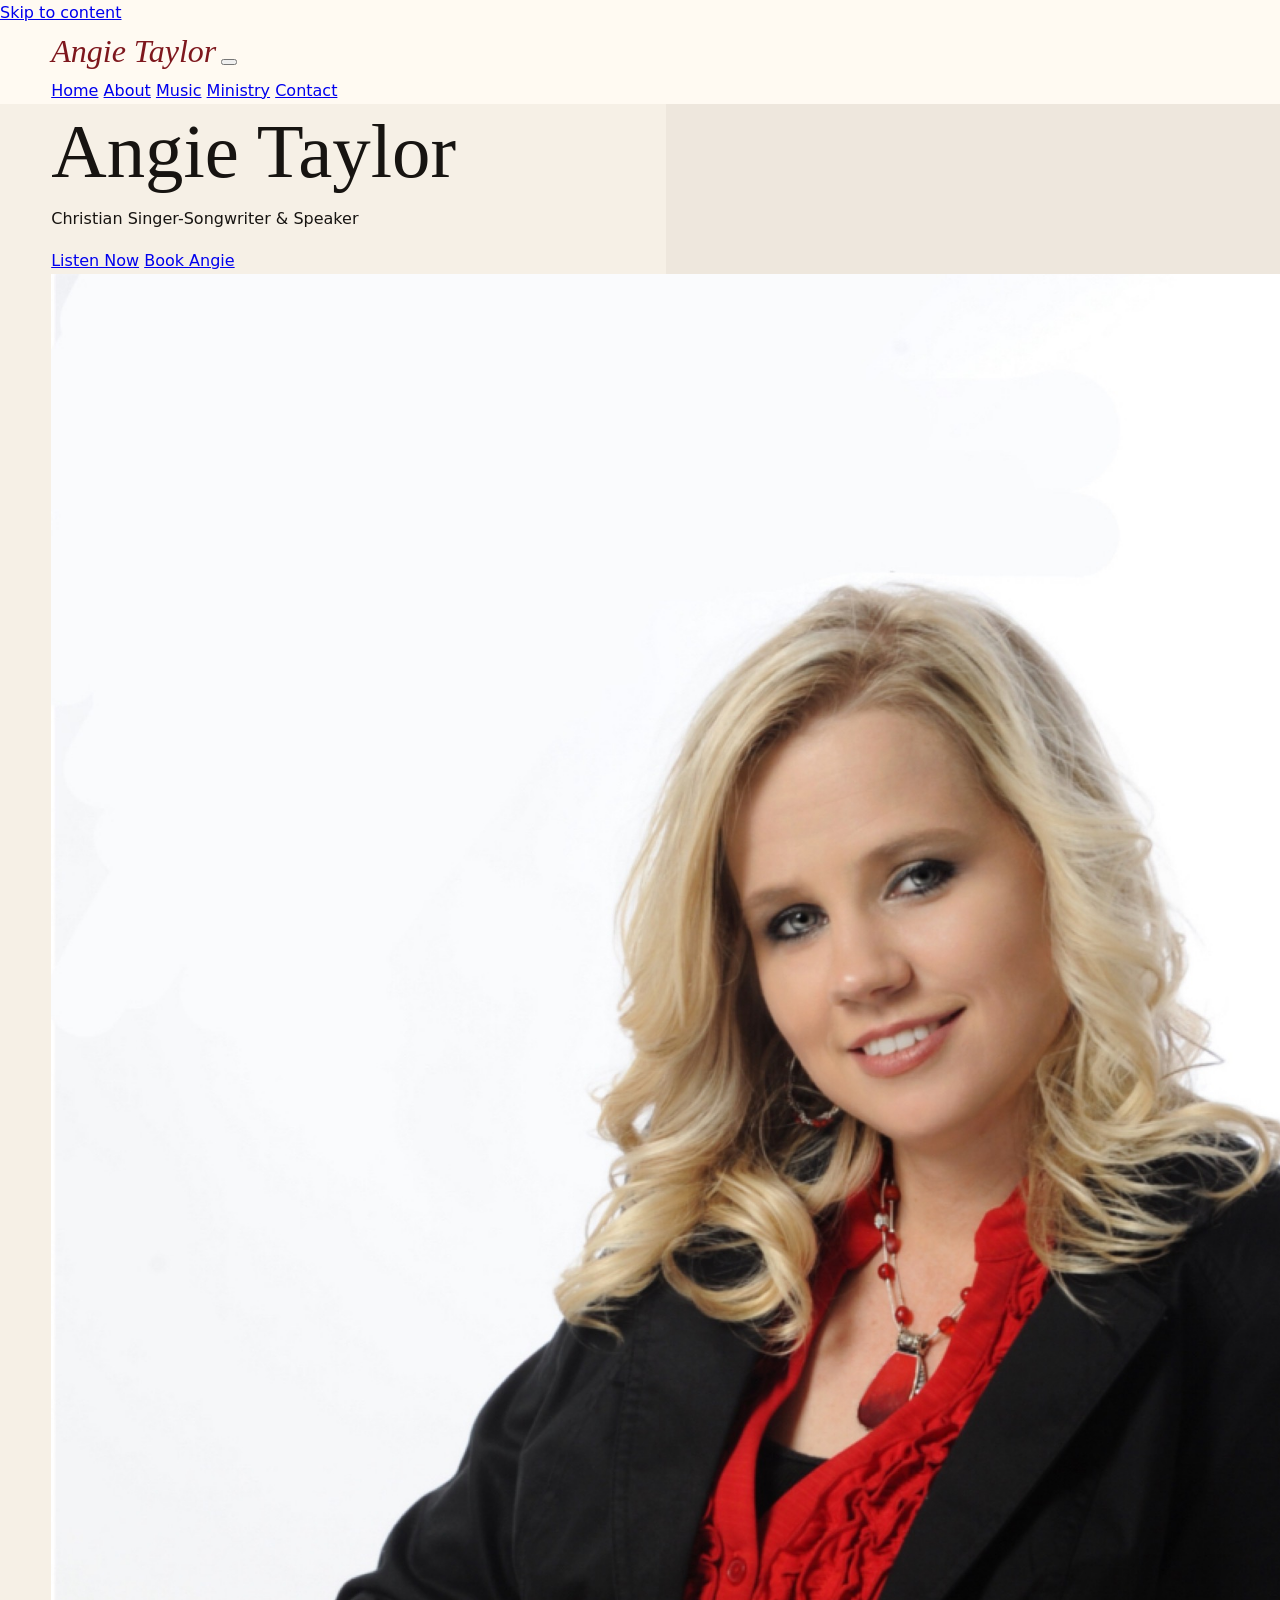
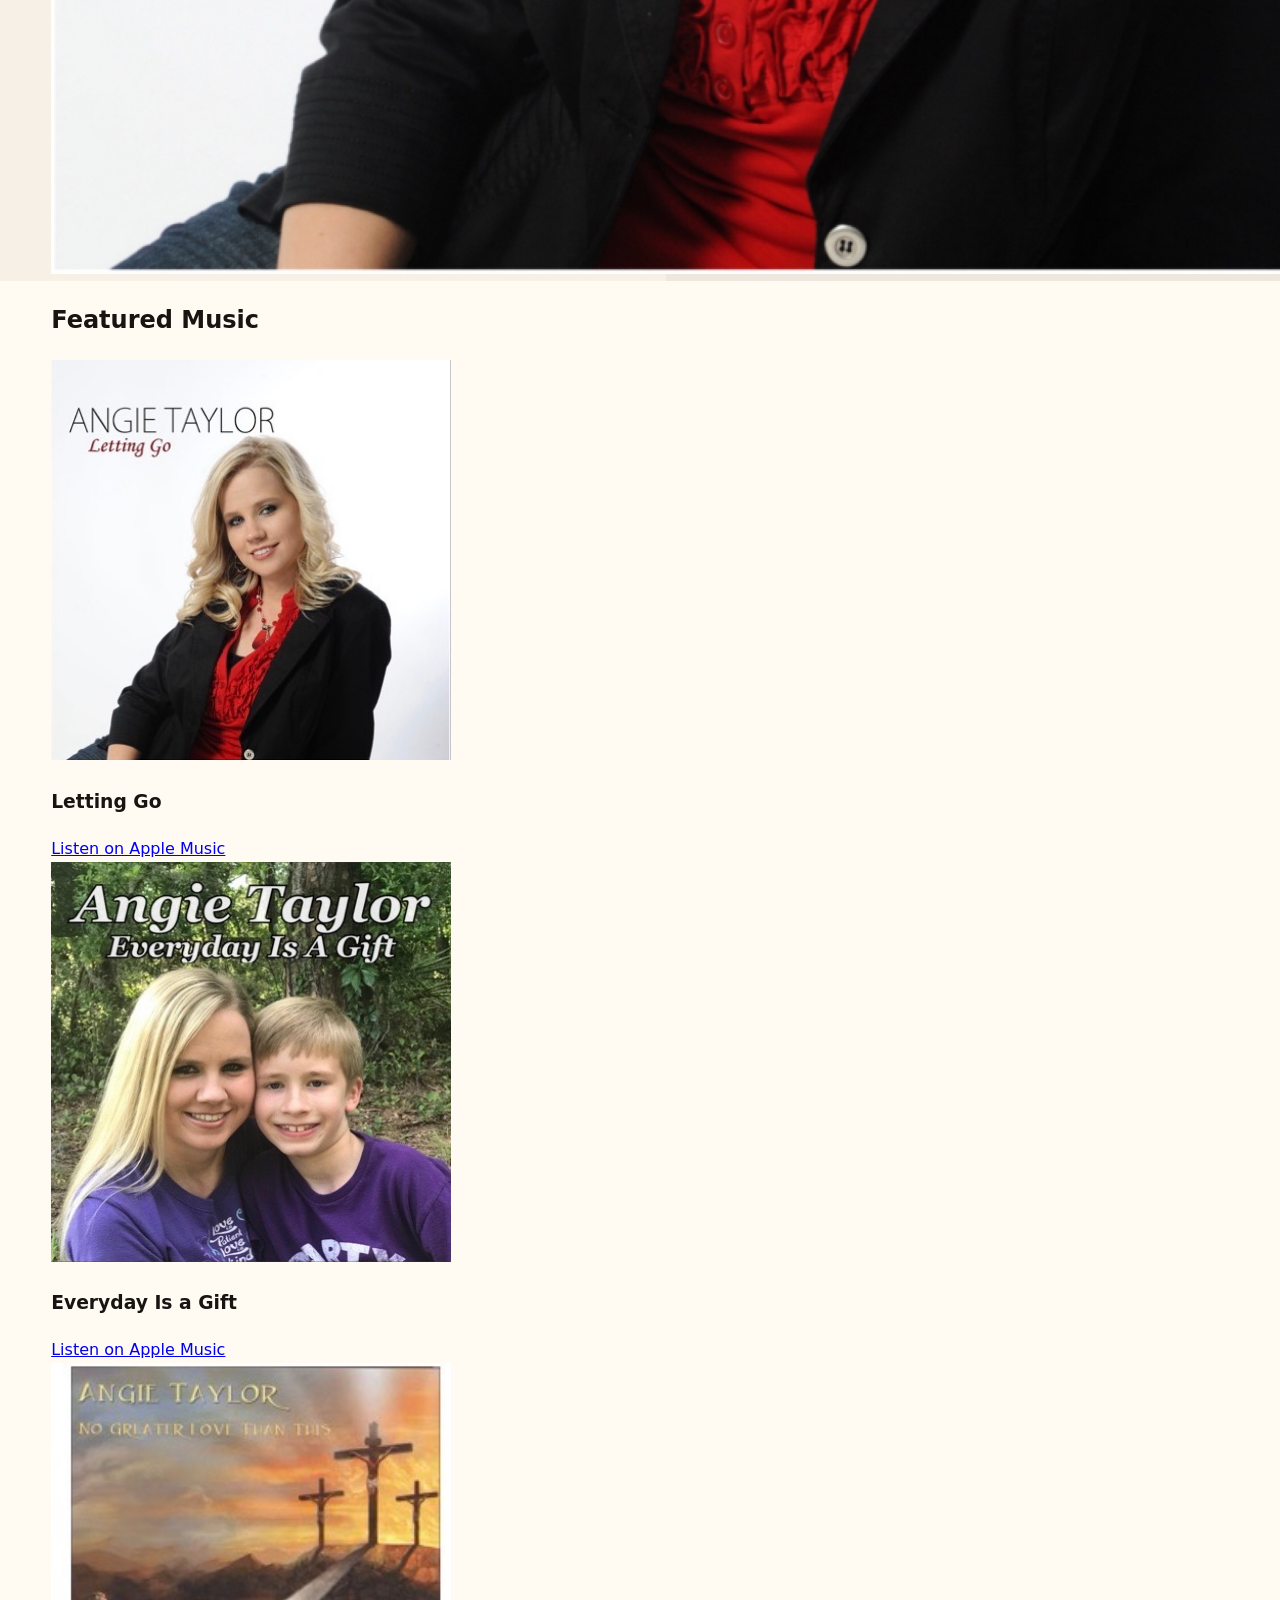
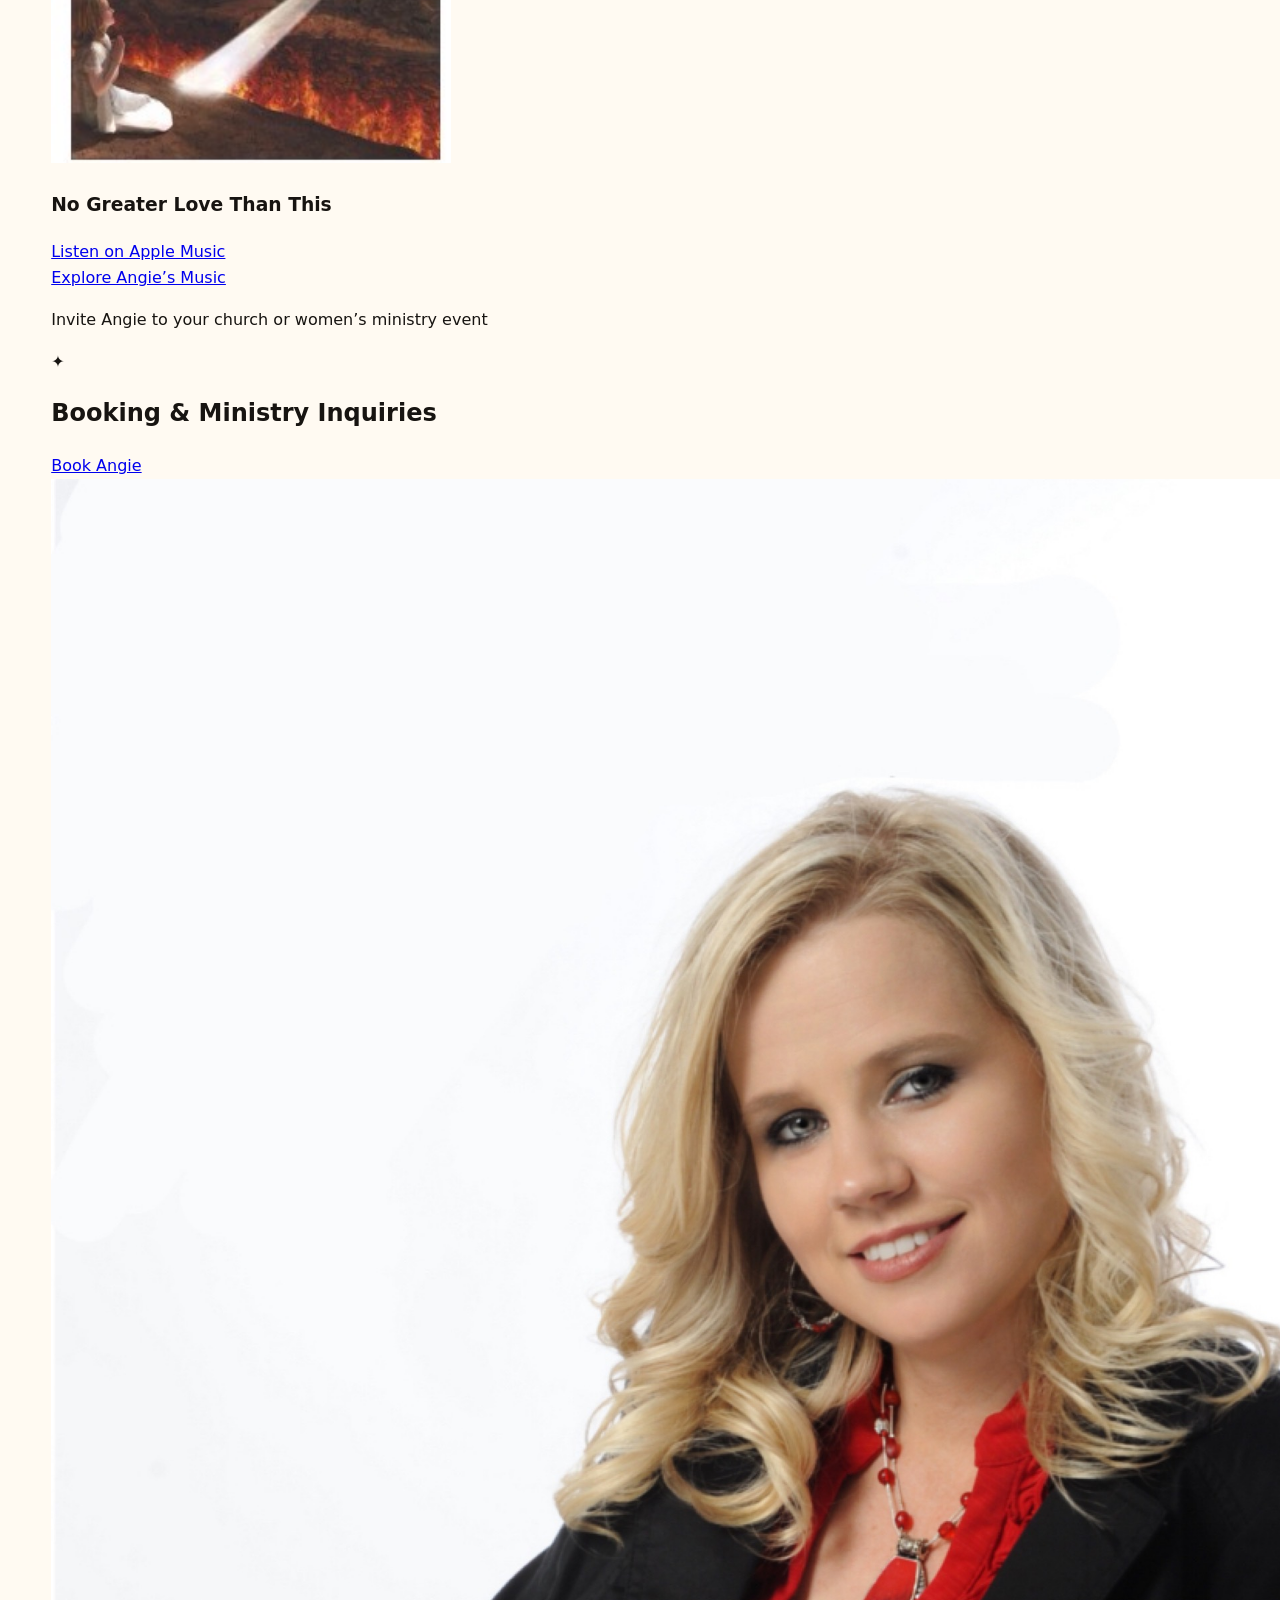
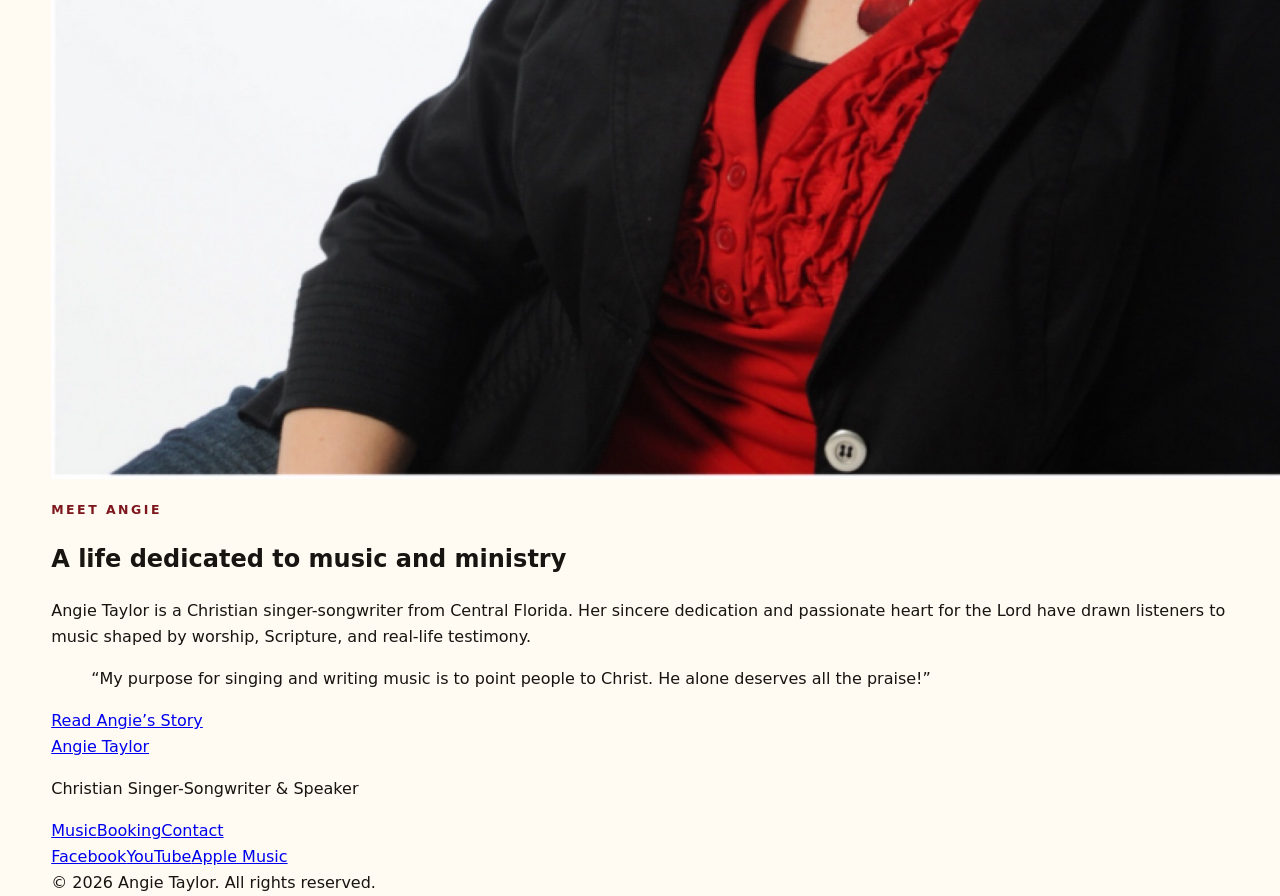
==== index.html @ 77828979 "Modernize Angie Taylor website: index.html" ====
<!doctype html>
<html lang="en">
<head>
  <meta charset="utf-8">
  <meta name="viewport" content="width=device-width,initial-scale=1">
  <meta name="description" content="Official website of Angie Taylor, a Christian singer-songwriter and women's ministry speaker from Central Florida. Listen to her music and learn her story.">
  <meta name="robots" content="index,follow,max-image-preview:large">
  <link rel="canonical" href="https://angietaylor.com/">
  <meta property="og:type" content="website">
  <meta property="og:site_name" content="Angie Taylor">
  <meta property="og:title" content="Angie Taylor | Christian Singer-Songwriter">
  <meta property="og:description" content="Christian music and ministry from singer-songwriter Angie Taylor.">
  <meta property="og:url" content="https://angietaylor.com/">
  <meta property="og:image" content="https://angietaylor.com/assets/angie-taylor.jpg">
  <meta name="twitter:card" content="summary_large_image">
  <title>Angie Taylor | Christian Singer-Songwriter &amp; Speaker</title>
  <script type="application/ld+json">{"@context":"https://schema.org","@type":"Person","name":"Angie Taylor","url":"https://angietaylor.com/","image":"https://angietaylor.com/assets/angie-taylor.jpg","description":"Christian singer-songwriter and women's ministry speaker from Central Florida.","jobTitle":"Christian Singer-Songwriter","homeLocation":{"@type":"Place","name":"Central Florida"},"sameAs":["https://www.facebook.com/angietaylormusic/","https://www.youtube.com/angietaylormusic","https://music.apple.com/us/artist/angie-taylor/1295796882"]}</script>
  <link rel="stylesheet" href="styles.css">
</head>
<body>
<a class="skip-link" href="#main">Skip to content</a>
<header class="site-header">
  <div class="wrap nav-inner">
    <a class="brand" href="index.html" aria-label="Angie Taylor home">Angie Taylor</a>
    <button class="menu-toggle" type="button" aria-label="Open navigation" aria-expanded="false" aria-controls="site-menu"><span></span><span></span><span></span></button>
    <nav class="site-menu" id="site-menu" aria-label="Primary navigation">
      <a class="active" href="index.html">Home</a>
      <a href="about.html">About</a>
      <a href="music.html">Music</a>
      <a href="contact.html#booking">Ministry</a>
      <a href="contact.html">Contact</a>
    </nav>
  </div>
</header>
<main id="main">
  <section class="hero">
    <div class="wrap hero-grid">
      <div class="hero-copy">
        <h1>Angie Taylor</h1>
        <p class="hero-kicker">Christian Singer-Songwriter &amp; Speaker</p>
        <div class="gold-divider" aria-hidden="true"><span></span></div>
        <div class="button-row">
          <a class="button button-primary" href="#featured-music">Listen Now</a>
          <a class="button button-outline" href="contact.html#booking">Book Angie</a>
        </div>
      </div>
      <div class="hero-image">
        <img src="assets/angie-taylor.jpg" alt="Christian singer-songwriter Angie Taylor" width="1600" height="1600" fetchpriority="high">
      </div>
    </div>
  </section>
  <section class="music-section" id="featured-music">
    <div class="wrap">
      <div class="section-heading"><span class="heading-line" aria-hidden="true"></span><h2>Featured Music</h2><span class="heading-line" aria-hidden="true"></span></div>
      <div class="album-grid">
        <article class="album-card">
          <a href="https://music.apple.com/us/album/letting-go-radio-version-single/1011581345" target="_blank" rel="noopener" aria-label="Listen to Letting Go on Apple Music"><img src="assets/letting-go.jpg" alt="Letting Go by Angie Taylor album cover" width="400" height="400" loading="lazy"></a>
          <h3>Letting Go</h3>
          <a class="text-link" href="https://music.apple.com/us/album/letting-go-radio-version-single/1011581345" target="_blank" rel="noopener">Listen on Apple Music</a>
        </article>
        <article class="album-card">
          <a href="https://music.apple.com/us/album/everyday-is-a-gift-single/1386475323" target="_blank" rel="noopener" aria-label="Listen to Everyday Is a Gift on Apple Music"><img src="assets/everyday-is-a-gift.jpg" alt="Everyday Is a Gift by Angie Taylor album cover" width="400" height="400" loading="lazy"></a>
          <h3>Everyday Is a Gift</h3>
          <a class="text-link" href="https://music.apple.com/us/album/everyday-is-a-gift-single/1386475323" target="_blank" rel="noopener">Listen on Apple Music</a>
        </article>
        <article class="album-card">
          <a href="https://music.apple.com/us/album/no-greater-love-than-this/64967089" target="_blank" rel="noopener" aria-label="Listen to No Greater Love Than This on Apple Music"><img src="assets/no-greater-love-than-this.jpg" alt="No Greater Love Than This by Angie Taylor album cover" width="400" height="400" loading="lazy"></a>
          <h3>No Greater Love Than This</h3>
          <a class="text-link" href="https://music.apple.com/us/album/no-greater-love-than-this/64967089" target="_blank" rel="noopener">Listen on Apple Music</a>
        </article>
      </div>
      <div class="centered-action"><a class="button button-outline" href="music.html">Explore Angie’s Music</a></div>
    </div>
  </section>
  <section class="booking-band" id="ministry">
    <div class="wrap booking-grid">
      <div class="booking-invite"><div class="gold-divider light" aria-hidden="true"><span></span></div><p>Invite Angie to your church or women’s ministry event</p></div>
      <div class="booking-action"><div class="ministry-icon" aria-hidden="true">✦</div><h2>Booking &amp; Ministry Inquiries</h2><a class="button button-gold" href="contact.html#booking">Book Angie</a></div>
    </div>
  </section>
  <section class="about-home">
    <div class="wrap about-home-grid">
      <img src="assets/angie-taylor.jpg" alt="Angie Taylor" width="1600" height="1600" loading="lazy">
      <div>
        <p class="eyebrow">Meet Angie</p>
        <h2>A life dedicated to music and ministry</h2>
        <p>Angie Taylor is a Christian singer-songwriter from Central Florida. Her sincere dedication and passionate heart for the Lord have drawn listeners to music shaped by worship, Scripture, and real-life testimony.</p>
        <blockquote>“My purpose for singing and writing music is to point people to Christ. He alone deserves all the praise!”</blockquote>
        <a class="button button-primary" href="about.html">Read Angie’s Story</a>
      </div>
    </div>
  </section>
</main>
<footer class="site-footer">
  <div class="wrap footer-grid">
    <div><a class="footer-brand" href="index.html">Angie Taylor</a><p>Christian Singer-Songwriter &amp; Speaker</p></div>
    <div class="footer-links"><a href="music.html">Music</a><a href="contact.html#booking">Booking</a><a href="contact.html">Contact</a></div>
    <div class="social-links"><a href="https://www.facebook.com/angietaylormusic/" target="_blank" rel="noopener">Facebook</a><a href="https://www.youtube.com/angietaylormusic" target="_blank" rel="noopener">YouTube</a><a href="https://music.apple.com/us/artist/angie-taylor/1295796882" target="_blank" rel="noopener">Apple Music</a></div>
  </div>
  <div class="wrap copyright">© 2026 Angie Taylor. All rights reserved.</div>
</footer>
<script src="script.js"></script>
</body>
</html>
---- styles.css ----
:root{
  --cream:#f6f0e6;
  --paper:#fffaf2;
  --ink:#171411;
  --wine:#7e171d;
  --wine2:#4f0f14;
  --gold:#b89462;
  --muted:#6b635a;
  --line:rgba(126,23,29,.18);
  --shadow:0 18px 60px rgba(22,14,10,.12);
}
*{box-sizing:border-box}html{scroll-behavior:smooth}body{margin:0;font-family:Inter,ui-sans-serif,system-ui,-apple-system,BlinkMacSystemFont,"Segoe UI",sans-serif;color:var(--ink);background:var(--paper);line-height:1.62}.wrap{width:min(1180px,92vw);margin:auto}.nav{position:sticky;top:0;z-index:50;background:rgba(255,250,242,.94);backdrop-filter:blur(16px);border-bottom:1px solid var(--line)}.navin{min-height:78px;display:flex;align-items:center;justify-content:space-between;gap:24px}.brand{font-family:Georgia,"Times New Roman",serif;font-style:italic;font-size:2rem;color:var(--wine);text-decoration:none;white-space:nowrap}.menu{display:flex;align-items:center;gap:28px}.menu a{color:var(--ink);text-decoration:none;font-weight:650;font-size:.94rem;letter-spacing:.03em}.menu a:hover,.menu a.active{color:var(--wine)}.hamb{display:none;background:none;border:0;font-size:1.8rem}.hero{background:linear-gradient(90deg,var(--cream) 0 52%,#eee7dd 52%);overflow:hidden}.heroGrid{display:grid;grid-template-columns:1.05fr .95fr;align-items:center;min-height:650px}.heroCopy{padding:74px 40px 74px 0}.eyebrow{color:var(--wine);font-size:.78rem;letter-spacing:.2em;text-transform:uppercase;font-weight:800}.hero h1,.pageHero h1{font-family:Georgia,"Times New Roman",serif;font-weight:400;font-size:clamp(3rem,6vw,5.8rem);line-height:.96;margin:.15em 0 .22em}.hero h1 em{font-style:italic;color:var(--wine)}.hero p.lead{font-family:Georgia,"Times New Roman",serif;font-size:1.28rem;max-width:610px;color:#39312b}.btns{display:flex;flex-wrap:wrap;gap:12px;margin-top:30px}.btn{display:inline-flex;align-items:center;justify-content:center;gap:8px;padding:13px 20px;border-radius:4px;text-decoration:none;font-weight:750;font-size:.92rem;border:1px solid var(--wine);transition:.2s}.btn.primary{background:var(--wine);color:white}.btn.secondary{color:var(--wine);background:transparent}.btn:hover{transform:translateY(-1px);box-shadow:0 8px 26px rgba(126,23,29,.15)}.heroPhoto{align-self:stretch;display:flex;align-items:flex-end;justify-content:center;padding-top:35px}.heroPhoto img{width:min(100%,620px);max-height:650px;object-fit:contain;object-position:bottom center}.section{padding:78px 0}.section.alt{background:#171310;color:#fff}.sectionTitle{text-align:center;margin-bottom:42px}.sectionTitle h2{font-family:Georgia,"Times New Roman",serif;font-size:clamp(2rem,4vw,3.2rem);font-weight:400;margin:.1em 0}.sectionTitle p{color:var(--muted);max-width:650px;margin:auto}.alt .sectionTitle p{color:#c8beb4}.releases{display:grid;grid-template-columns:repeat(3,1fr);gap:26px}.release{background:white;border:1px solid rgba(184,148,98,.25);box-shadow:var(--shadow);padding:18px;text-align:center}.alt .release{background:#221b17;border-color:#3b2c24;box-shadow:none}.cover{aspect-ratio:1/1;overflow:hidden;background:#eee}.cover img{width:100%;height:100%;object-fit:cover}.release h3{font-family:Georgia,"Times New Roman",serif;font-weight:400;font-size:1.45rem;margin:18px 0 3px}.release .meta{color:#9e9185;font-size:.9rem;margin-bottom:14px}.aboutPreview{display:grid;grid-template-columns:330px 1fr;gap:46px;align-items:center}.aboutPreview img{width:100%;border:10px solid #fff;box-shadow:var(--shadow)}.aboutPreview h2{font-family:Georgia,"Times New Roman",serif;font-weight:400;font-size:2.7rem;margin:0 0 12px}.quote{border-left:3px solid var(--wine);padding-left:22px;font-family:Georgia,"Times New Roman",serif;font-style:italic;color:#4f4137;font-size:1.15rem}.pageHero{padding:74px 0 52px;background:var(--cream);border-bottom:1px solid var(--line)}.pageHero h1{font-size:clamp(2.6rem,5vw,4.8rem)}.prose{width:min(840px,92vw);margin:auto;padding:70px 0}.prose p{font-family:Georgia,"Times New Roman",serif;font-size:1.1rem;line-height:1.9;margin:0 0 1.55em}.scripture{margin:50px 0 0;padding:28px 30px;background:var(--cream);border-left:4px solid var(--wine);font-family:Georgia,"Times New Roman",serif;font-style:italic}.musicList{display:grid;gap:24px}.musicRow{display:grid;grid-template-columns:210px 1fr;gap:32px;align-items:center;padding:22px;background:white;border:1px solid var(--line);box-shadow:var(--shadow)}.musicRow img{width:100%;aspect-ratio:1/1;object-fit:cover}.musicRow h2{font-family:Georgia,"Times New Roman",serif;font-weight:400;font-size:2rem;margin:0}.contactCard{width:min(760px,92vw);margin:70px auto;padding:44px;background:var(--cream);border:1px solid var(--line);text-align:center}.contactCard h2{font-family:Georgia,"Times New Roman",serif;font-size:2.5rem;font-weight:400;margin-top:0}.footer{background:#130f0d;color:#d8cec5;padding:42px 0}.footin{display:flex;justify-content:space-between;gap:30px;align-items:flex-end}.footer .brand{color:#e7d3bc}.footer a{color:#d8cec5;text-decoration:none}.small{font-size:.84rem;color:#a99c91}.appleBadge{display:inline-flex;align-items:center;gap:8px;background:#111;color:#fff;padding:11px 17px;border-radius:6px;text-decoration:none;font-weight:700}.appleBadge:before{content:'●';font-size:.85rem}.release .appleBadge{margin-top:6px}.note{font-size:.82rem;color:#8b8178;margin-top:12px}
@media(max-width:800px){.menu{display:none;position:absolute;left:0;right:0;top:78px;background:var(--paper);padding:22px 4vw;border-bottom:1px solid var(--line);flex-direction:column;align-items:flex-start}.menu.open{display:flex}.hamb{display:block}.hero{background:var(--cream)}.heroGrid{grid-template-columns:1fr;min-height:auto}.heroCopy{padding:56px 0 22px;text-align:center}.hero p.lead{margin-left:auto;margin-right:auto}.btns{justify-content:center}.heroPhoto{padding:0 12px}.heroPhoto img{max-height:520px}.releases{grid-template-columns:1fr;max-width:520px;margin:auto}.aboutPreview{grid-template-columns:1fr}.aboutPreview img{max-width:380px;margin:auto}.musicRow{grid-template-columns:130px 1fr}.footin{flex-direction:column;align-items:flex-start}.section{padding:58px 0}}
@media(max-width:520px){.brand{font-size:1.55rem}.navin{min-height:68px}.menu{top:68px}.hero h1{font-size:3.3rem}.musicRow{grid-template-columns:1fr;text-align:center}.musicRow img{max-width:250px;margin:auto}.musicRow .btns{justify-content:center}.prose p{font-size:1rem}.contactCard{padding:30px 22px}}
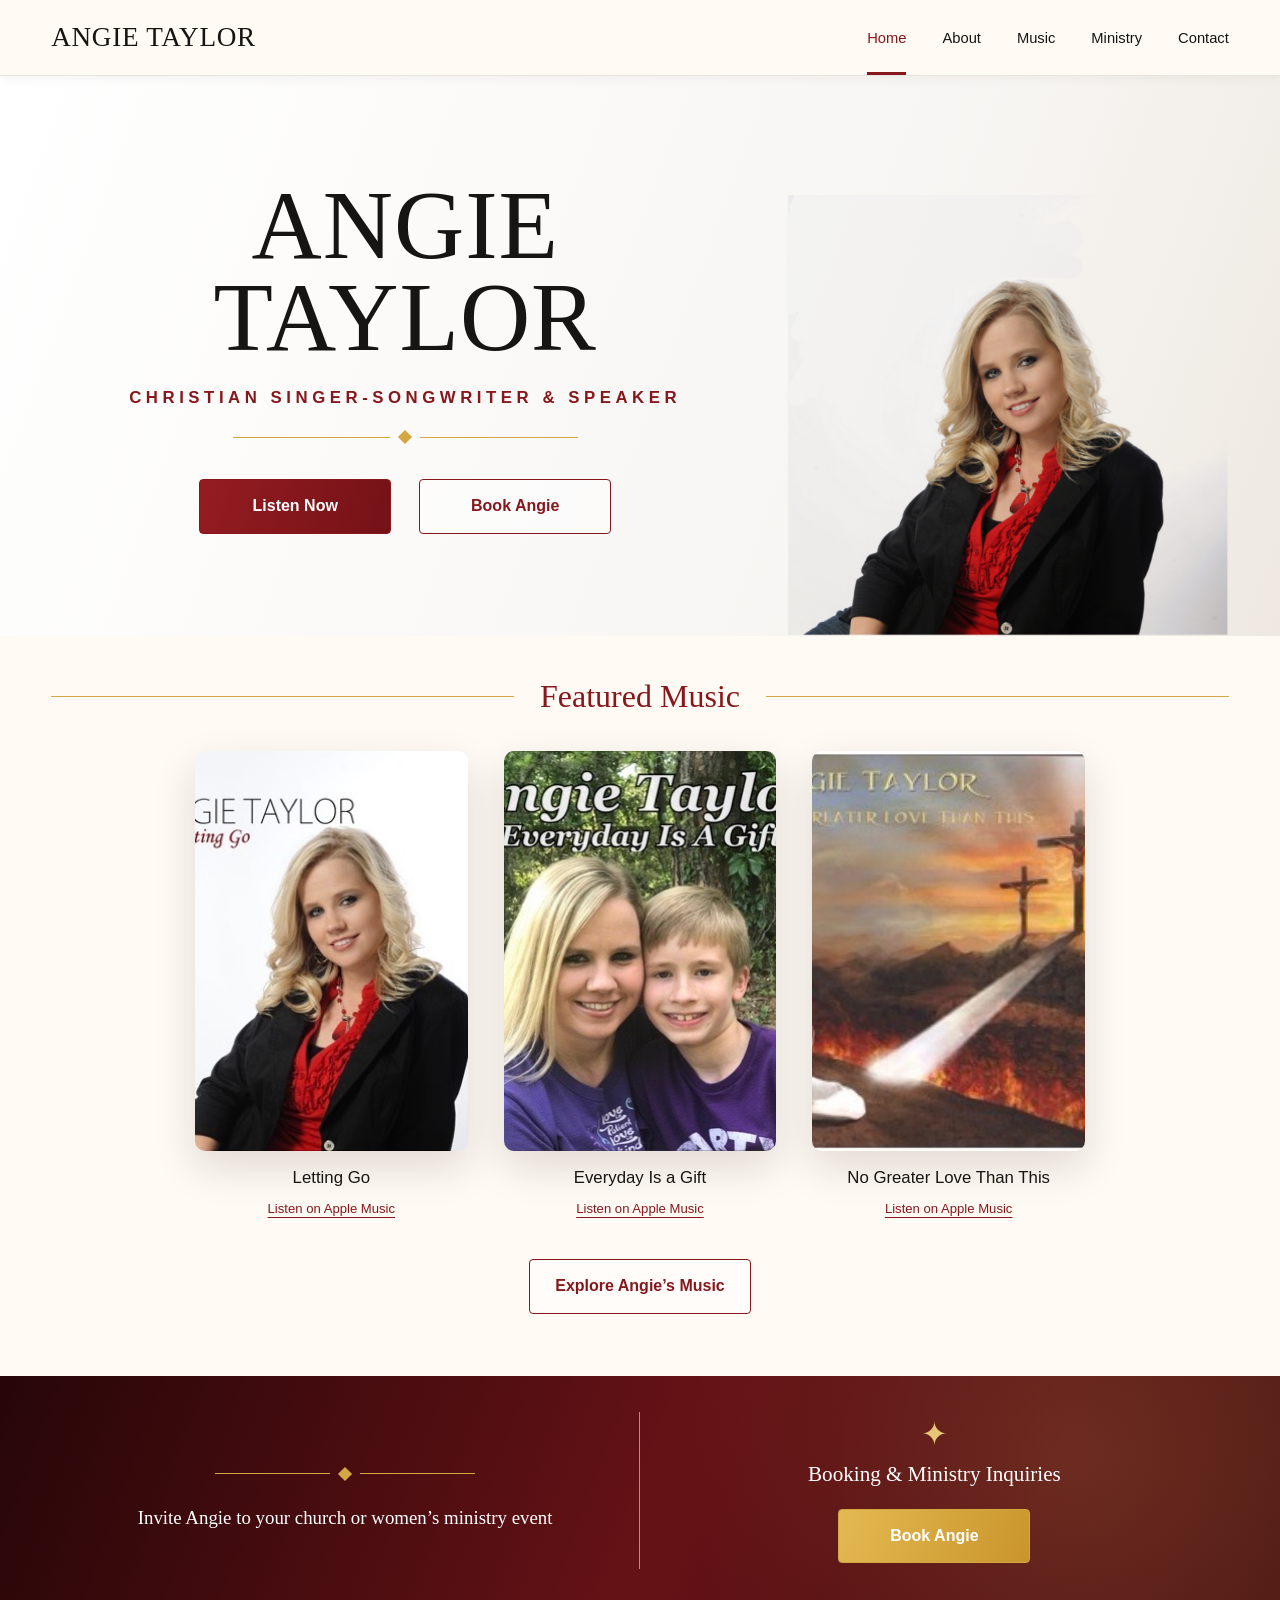
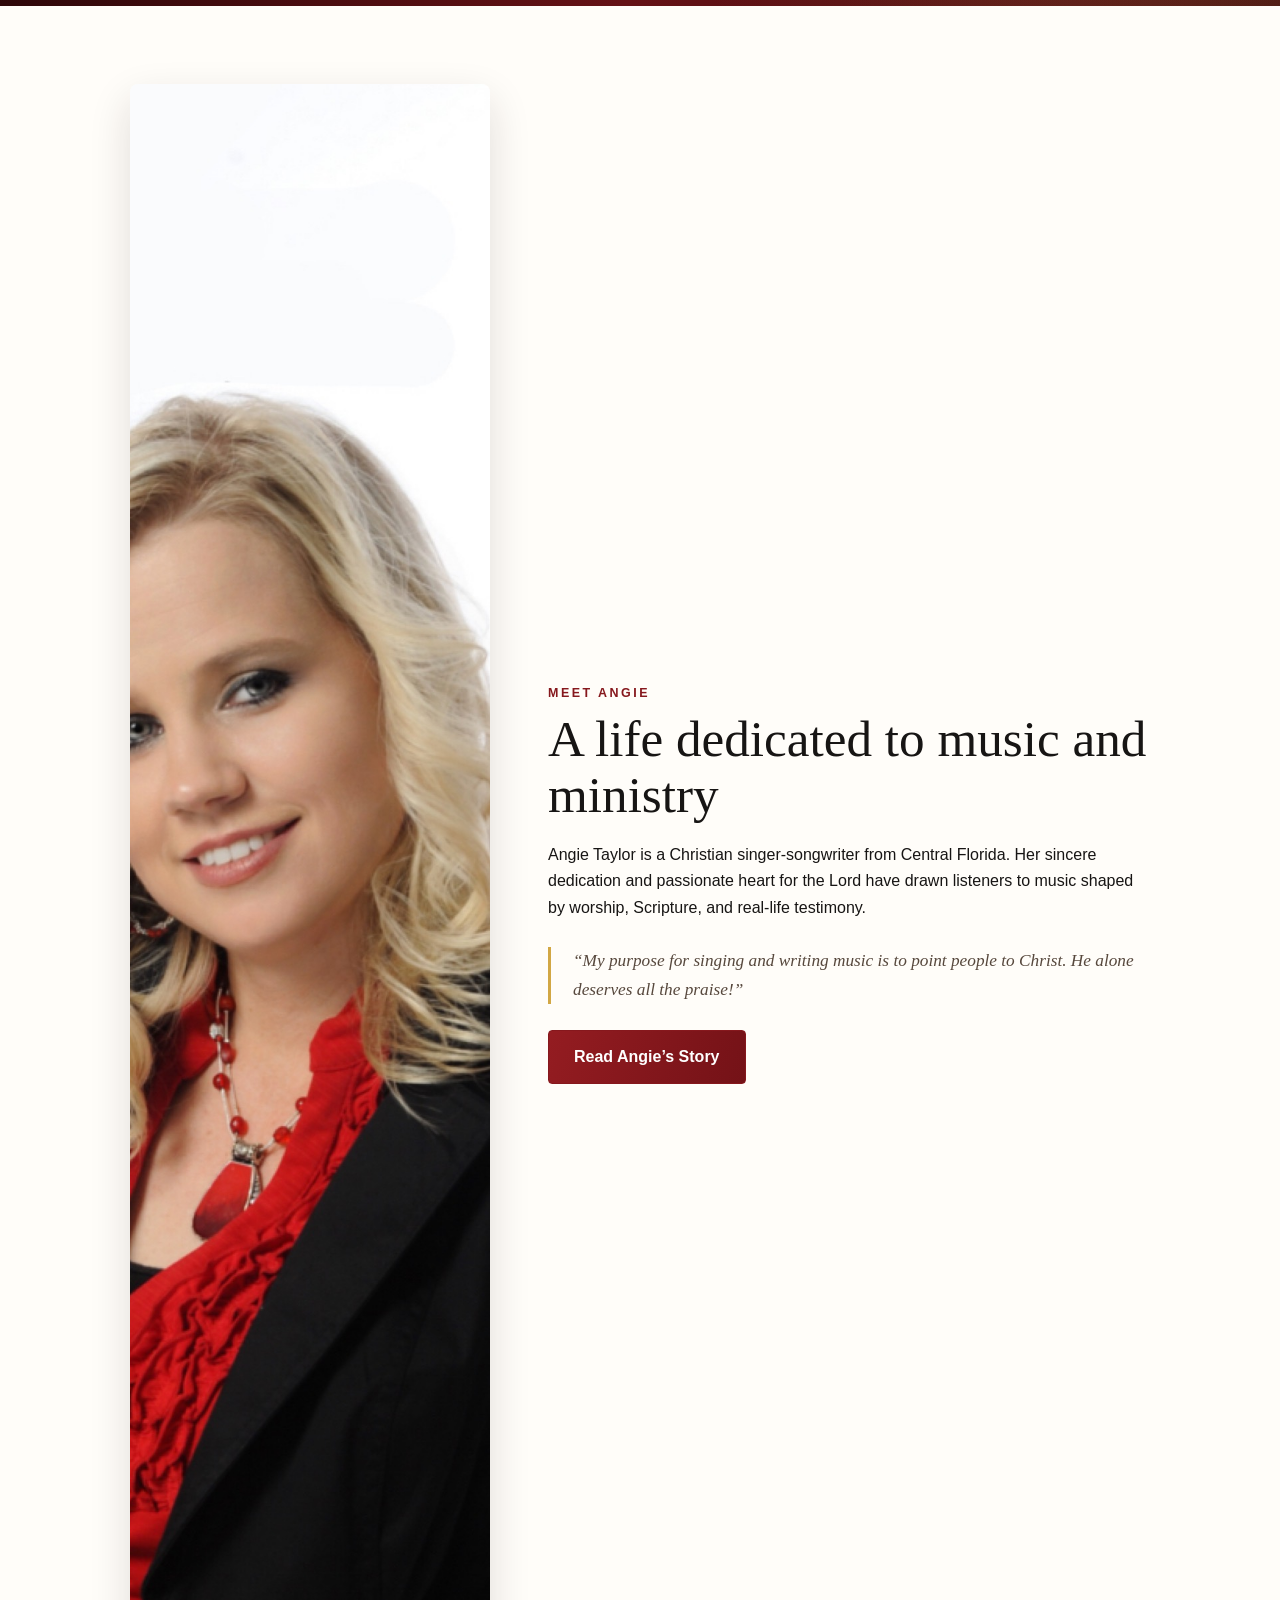
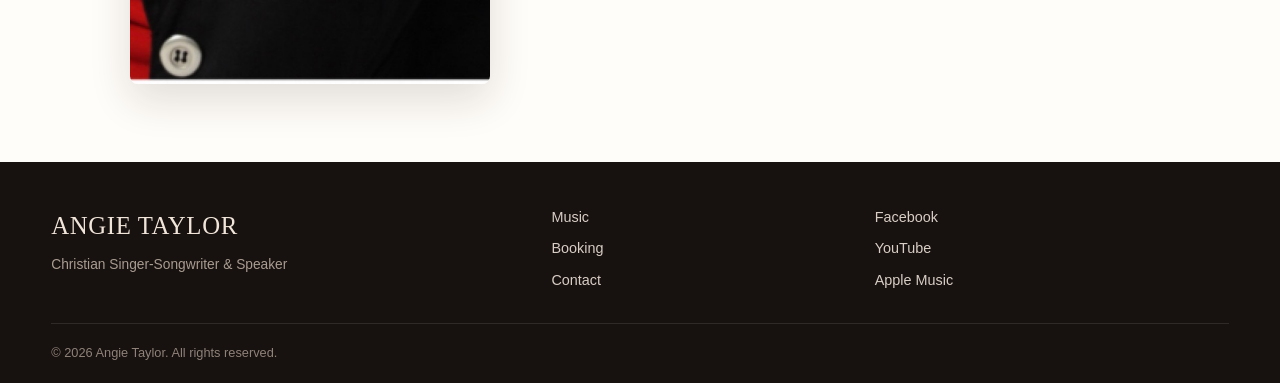
==== commit 88836409: "Force responsive assets to refresh on index.html" ====
--- a/index.html
+++ b/index.html
@@ -15,7 +15,7 @@
   <meta name="twitter:card" content="summary_large_image">
   <title>Angie Taylor | Christian Singer-Songwriter &amp; Speaker</title>
   <script type="application/ld+json">{"@context":"https://schema.org","@type":"Person","name":"Angie Taylor","url":"https://angietaylor.com/","image":"https://angietaylor.com/assets/angie-taylor.jpg","description":"Christian singer-songwriter and women's ministry speaker from Central Florida.","jobTitle":"Christian Singer-Songwriter","homeLocation":{"@type":"Place","name":"Central Florida"},"sameAs":["https://www.facebook.com/angietaylormusic/","https://www.youtube.com/angietaylormusic","https://music.apple.com/us/artist/angie-taylor/1295796882"]}</script>
-  <link rel="stylesheet" href="styles.css">
+  <link rel="stylesheet" href="styles.css?v=20260828">
 </head>
 <body>
 <a class="skip-link" href="#main">Skip to content</a>
@@ -99,6 +99,6 @@
   </div>
   <div class="wrap copyright">© 2026 Angie Taylor. All rights reserved.</div>
 </footer>
-<script src="script.js"></script>
+<script src="script.js?v=20260828"></script>
 </body>
 </html>
--- a/styles.css
+++ b/styles.css
@@ -1,14 +1,117 @@
-:root{
-  --cream:#f6f0e6;
-  --paper:#fffaf2;
-  --ink:#171411;
-  --wine:#7e171d;
-  --wine2:#4f0f14;
-  --gold:#b89462;
-  --muted:#6b635a;
-  --line:rgba(126,23,29,.18);
-  --shadow:0 18px 60px rgba(22,14,10,.12);
+:root{--ivory:#fffaf4;--cream:#f7efe5;--paper:#fffdf9;--ink:#171514;--wine:#86181d;--wine-dark:#3d090c;--wine-deep:#270608;--gold:#d2a744;--gold-soft:#e5c675;--muted:#6d6259;--line:rgba(134,24,29,.17);--shadow:0 16px 42px rgba(42,23,18,.14)}
+*{box-sizing:border-box}
+html{scroll-behavior:smooth}
+body{margin:0;background:var(--ivory);color:var(--ink);font-family:Arial,Helvetica,sans-serif;line-height:1.65;-webkit-font-smoothing:antialiased}
+img{display:block;max-width:100%}
+a{color:inherit}
+.wrap{width:min(1180px,92vw);margin-inline:auto}
+.skip-link{position:absolute;left:-9999px;top:0;background:var(--wine);color:#fff;padding:12px 18px;z-index:100}
+.skip-link:focus{left:12px;top:12px}
+.site-header{position:sticky;top:0;z-index:50;background:rgba(255,250,244,.96);border-bottom:1px solid rgba(0,0,0,.09);box-shadow:0 2px 12px rgba(0,0,0,.05);backdrop-filter:blur(12px)}
+.nav-inner{min-height:74px;display:flex;align-items:center;justify-content:space-between;gap:28px}
+.brand,.footer-brand{font-family:Georgia,"Times New Roman",serif;text-transform:uppercase;letter-spacing:.025em;text-decoration:none;color:var(--ink)}
+.brand{font-size:1.7rem}
+.site-menu{display:flex;align-items:center;gap:36px}
+.site-menu a{text-decoration:none;font-size:.92rem;padding:26px 0 22px;border-bottom:3px solid transparent;transition:color .2s,border-color .2s}
+.site-menu a:hover,.site-menu a.active{color:var(--wine);border-bottom-color:var(--wine)}
+.menu-toggle{display:none;width:44px;height:44px;padding:9px;border:0;background:transparent;cursor:pointer}
+.menu-toggle span{display:block;height:3px;background:var(--wine-dark);margin:6px 0;transition:.2s}
+.hero{background:linear-gradient(110deg,#fff 0%,#f7f5f2 70%,#eee8e1 100%);overflow:hidden}
+.hero-grid{min-height:560px;display:grid;grid-template-columns:1.25fr .75fr;align-items:stretch}
+.hero-copy{display:flex;flex-direction:column;align-items:center;justify-content:center;text-align:center;padding:70px 28px 70px 0;z-index:2}
+.hero h1{margin:0;font-family:Georgia,"Times New Roman",serif;font-size:clamp(4.2rem,7.6vw,7.5rem);font-weight:400;line-height:.95;text-transform:uppercase;letter-spacing:.01em}
+.hero-kicker{margin:20px 0 0;color:var(--wine);font-size:clamp(.82rem,1.4vw,1.05rem);font-weight:700;letter-spacing:.27em;text-transform:uppercase}
+.gold-divider{width:min(345px,70%);height:20px;display:flex;align-items:center;gap:10px;margin:16px auto 4px}
+.gold-divider::before,.gold-divider::after{content:"";height:1px;flex:1;background:var(--gold)}
+.gold-divider span{width:10px;height:10px;background:var(--gold);transform:rotate(45deg)}
+.button-row{display:flex;gap:28px;margin-top:28px}
+.button{display:inline-flex;align-items:center;justify-content:center;min-width:192px;min-height:52px;padding:13px 25px;border:1px solid var(--wine);border-radius:4px;text-decoration:none;font-size:1rem;font-weight:600;transition:transform .18s,box-shadow .18s,background .18s}
+.button:hover{transform:translateY(-2px);box-shadow:0 10px 28px rgba(85,15,20,.16)}
+.button-primary{background:linear-gradient(110deg,#941c21,#741217);color:#fff}
+.button-outline{color:var(--wine);background:rgba(255,255,255,.55)}
+.button-gold{border-color:var(--gold);background:linear-gradient(110deg,#e4b951,#c9952c);color:#fff}
+.hero-image{display:flex;align-items:flex-end;justify-content:center;min-width:430px}
+.hero-image img{width:100%;height:100%;max-height:560px;object-fit:contain;object-position:center bottom;mix-blend-mode:multiply}
+.music-section{padding:34px 0 62px;background:var(--ivory)}
+.section-heading{display:grid;grid-template-columns:1fr auto 1fr;gap:26px;align-items:center;margin-bottom:28px}
+.section-heading h2,.page-title,.about-home h2{font-family:Georgia,"Times New Roman",serif;font-weight:400}
+.section-heading h2{margin:0;color:var(--wine);font-size:2rem}
+.heading-line{height:1px;background:var(--gold)}
+.album-grid{display:grid;grid-template-columns:repeat(3,1fr);gap:36px;max-width:890px;margin:auto}
+.album-card{text-align:center}
+.album-card>a:first-child{display:block;border-radius:10px;overflow:hidden;box-shadow:var(--shadow);transition:transform .2s,box-shadow .2s}
+.album-card>a:first-child:hover{transform:translateY(-5px);box-shadow:0 20px 46px rgba(42,23,18,.2)}
+.album-card img{width:100%;aspect-ratio:1/1;object-fit:cover}
+.album-card h3{font-size:1.05rem;font-weight:500;margin:13px 0 3px}
+.text-link{font-size:.82rem;color:var(--wine);text-underline-offset:4px}
+.centered-action{text-align:center;margin-top:38px}
+.booking-band{position:relative;color:#fff;background:radial-gradient(circle at 84% 35%,rgba(145,73,51,.42),transparent 36%),linear-gradient(110deg,var(--wine-deep),#651216 52%,#3b090c);overflow:hidden}
+.booking-band::after{content:"";position:absolute;inset:0;background:linear-gradient(90deg,transparent 65%,rgba(210,167,68,.08));pointer-events:none}
+.booking-grid{position:relative;z-index:1;display:grid;grid-template-columns:1fr 1fr;min-height:230px;align-items:center}
+.booking-invite,.booking-action{padding:36px 54px;text-align:center}
+.booking-invite{border-right:1px solid rgba(229,198,117,.7)}
+.booking-invite p{font-family:Georgia,"Times New Roman",serif;font-size:1.18rem;margin:18px 0 0}
+.gold-divider.light{width:260px}
+.booking-action h2{font-family:Georgia,"Times New Roman",serif;font-weight:400;font-size:1.32rem;margin:7px 0 17px}
+.ministry-icon{color:var(--gold-soft);font-size:2rem;line-height:1}
+.about-home{padding:78px 0;background:var(--paper)}
+.about-home-grid{display:grid;grid-template-columns:360px 1fr;gap:58px;align-items:center;max-width:1020px}
+.about-home img{width:100%;aspect-ratio:4/5;object-fit:cover;object-position:60% center;border-radius:8px;box-shadow:var(--shadow)}
+.eyebrow{color:var(--wine);font-weight:700;letter-spacing:.2em;text-transform:uppercase;font-size:.78rem;margin:0 0 8px}
+.about-home h2{font-size:clamp(2.1rem,4vw,3.25rem);line-height:1.08;margin:0 0 20px}
+.about-home blockquote{margin:26px 0;padding-left:22px;border-left:3px solid var(--gold);font-family:Georgia,"Times New Roman",serif;font-style:italic;color:#57483d;font-size:1.08rem}
+.page-hero{background:linear-gradient(120deg,var(--cream),#fff);padding:64px 0;border-bottom:1px solid var(--line)}
+.page-hero-grid{display:grid;grid-template-columns:1fr 320px;align-items:center;gap:50px}
+.page-hero-image{width:100%;aspect-ratio:4/3;object-fit:cover;object-position:60% 30%;border-radius:6px;box-shadow:var(--shadow)}
+.page-title{font-size:clamp(3rem,6vw,5.5rem);line-height:1;margin:.05em 0 .15em;text-transform:uppercase}
+.page-lead{font-family:Georgia,"Times New Roman",serif;color:var(--muted);font-size:1.18rem;margin:0}
+.content-section{padding:70px 0}
+.prose{width:min(830px,92vw);margin:auto}
+.prose p{font-family:Georgia,"Times New Roman",serif;font-size:1.08rem;line-height:1.9;margin:0 0 1.55em}
+.scripture{margin-top:48px;padding:28px 32px;background:var(--cream);border-left:4px solid var(--wine);font-family:Georgia,"Times New Roman",serif;font-style:italic}
+.music-page-grid{display:grid;grid-template-columns:repeat(3,1fr);gap:28px}
+.music-page-card{background:#fff;border:1px solid var(--line);padding:16px 16px 24px;text-align:center;border-radius:8px;box-shadow:var(--shadow)}
+.music-page-card img{width:100%;aspect-ratio:1/1;object-fit:cover;border-radius:5px}
+.music-page-card h2{font-family:Georgia,"Times New Roman",serif;font-weight:400;font-size:1.55rem;line-height:1.2;margin:20px 0 8px}
+.music-page-card p{color:var(--muted);min-height:52px}
+.contact-layout{display:grid;grid-template-columns:.82fr 1.18fr;gap:44px;align-items:start}
+.contact-intro{padding:38px;background:linear-gradient(145deg,var(--wine-deep),var(--wine));color:#fff;border-radius:8px}
+.contact-intro h2,.contact-form-card h2{font-family:Georgia,"Times New Roman",serif;font-weight:400;font-size:2.2rem;line-height:1.15;margin:0 0 18px}
+.contact-intro .gold-divider{margin:20px 0;width:200px}
+.contact-form-card{padding:38px;background:#fff;border:1px solid var(--line);border-radius:8px;box-shadow:var(--shadow)}
+.contact-form{display:grid;grid-template-columns:1fr 1fr;gap:16px}
+.contact-form label{font-size:.86rem;font-weight:700;color:#4c423a}
+.field{display:grid;gap:6px}
+.field-full{grid-column:1/-1}
+.contact-form input,.contact-form textarea{width:100%;padding:14px 15px;border:1px solid #cdbfb5;border-radius:4px;background:#fffdf9;color:var(--ink);font:inherit}
+.contact-form input:focus,.contact-form textarea:focus{outline:3px solid rgba(210,167,68,.3);border-color:var(--wine)}
+.contact-form button{cursor:pointer}
+.form-status{grid-column:1/-1;min-height:24px;font-weight:600;color:var(--wine)}
+.site-footer{background:#17110f;color:#d8cec5;padding:44px 0 20px}
+.footer-grid{display:grid;grid-template-columns:1.3fr .8fr 1fr;gap:40px}
+.footer-brand{color:#f1e5da;font-size:1.55rem}
+.footer-grid p{margin:8px 0;color:#a99c91;font-size:.86rem}
+.footer-links,.social-links{display:flex;flex-direction:column;gap:8px}
+.footer-links a,.social-links a{text-decoration:none;color:#d8cec5;font-size:.9rem}
+.footer-links a:hover,.social-links a:hover{color:var(--gold-soft)}
+.copyright{border-top:1px solid rgba(255,255,255,.1);margin-top:30px;padding-top:18px;font-size:.8rem;color:#8f8279}
+@media(max-width:900px){
+  .site-menu{display:none;position:absolute;left:0;right:0;top:74px;padding:12px 4vw 20px;background:var(--ivory);border-bottom:1px solid var(--line);box-shadow:0 14px 26px rgba(0,0,0,.08);flex-direction:column;align-items:stretch;gap:0}
+  .site-menu.open{display:flex}.site-menu a{padding:13px 0;border-bottom:1px solid var(--line)}.menu-toggle{display:block}
+  .hero-grid{min-height:520px;grid-template-columns:1.08fr .92fr}.hero-copy{padding-right:0}.hero h1{font-size:clamp(3.5rem,8vw,5.5rem)}.hero-image{min-width:0}
+  .album-grid{gap:22px}.about-home-grid{grid-template-columns:300px 1fr;gap:38px}.page-hero-grid{grid-template-columns:1fr 260px}.contact-layout{grid-template-columns:1fr}
 }
-*{box-sizing:border-box}html{scroll-behavior:smooth}body{margin:0;font-family:Inter,ui-sans-serif,system-ui,-apple-system,BlinkMacSystemFont,"Segoe UI",sans-serif;color:var(--ink);background:var(--paper);line-height:1.62}.wrap{width:min(1180px,92vw);margin:auto}.nav{position:sticky;top:0;z-index:50;background:rgba(255,250,242,.94);backdrop-filter:blur(16px);border-bottom:1px solid var(--line)}.navin{min-height:78px;display:flex;align-items:center;justify-content:space-between;gap:24px}.brand{font-family:Georgia,"Times New Roman",serif;font-style:italic;font-size:2rem;color:var(--wine);text-decoration:none;white-space:nowrap}.menu{display:flex;align-items:center;gap:28px}.menu a{color:var(--ink);text-decoration:none;font-weight:650;font-size:.94rem;letter-spacing:.03em}.menu a:hover,.menu a.active{color:var(--wine)}.hamb{display:none;background:none;border:0;font-size:1.8rem}.hero{background:linear-gradient(90deg,var(--cream) 0 52%,#eee7dd 52%);overflow:hidden}.heroGrid{display:grid;grid-template-columns:1.05fr .95fr;align-items:center;min-height:650px}.heroCopy{padding:74px 40px 74px 0}.eyebrow{color:var(--wine);font-size:.78rem;letter-spacing:.2em;text-transform:uppercase;font-weight:800}.hero h1,.pageHero h1{font-family:Georgia,"Times New Roman",serif;font-weight:400;font-size:clamp(3rem,6vw,5.8rem);line-height:.96;margin:.15em 0 .22em}.hero h1 em{font-style:italic;color:var(--wine)}.hero p.lead{font-family:Georgia,"Times New Roman",serif;font-size:1.28rem;max-width:610px;color:#39312b}.btns{display:flex;flex-wrap:wrap;gap:12px;margin-top:30px}.btn{display:inline-flex;align-items:center;justify-content:center;gap:8px;padding:13px 20px;border-radius:4px;text-decoration:none;font-weight:750;font-size:.92rem;border:1px solid var(--wine);transition:.2s}.btn.primary{background:var(--wine);color:white}.btn.secondary{color:var(--wine);background:transparent}.btn:hover{transform:translateY(-1px);box-shadow:0 8px 26px rgba(126,23,29,.15)}.heroPhoto{align-self:stretch;display:flex;align-items:flex-end;justify-content:center;padding-top:35px}.heroPhoto img{width:min(100%,620px);max-height:650px;object-fit:contain;object-position:bottom center}.section{padding:78px 0}.section.alt{background:#171310;color:#fff}.sectionTitle{text-align:center;margin-bottom:42px}.sectionTitle h2{font-family:Georgia,"Times New Roman",serif;font-size:clamp(2rem,4vw,3.2rem);font-weight:400;margin:.1em 0}.sectionTitle p{color:var(--muted);max-width:650px;margin:auto}.alt .sectionTitle p{color:#c8beb4}.releases{display:grid;grid-template-columns:repeat(3,1fr);gap:26px}.release{background:white;border:1px solid rgba(184,148,98,.25);box-shadow:var(--shadow);padding:18px;text-align:center}.alt .release{background:#221b17;border-color:#3b2c24;box-shadow:none}.cover{aspect-ratio:1/1;overflow:hidden;background:#eee}.cover img{width:100%;height:100%;object-fit:cover}.release h3{font-family:Georgia,"Times New Roman",serif;font-weight:400;font-size:1.45rem;margin:18px 0 3px}.release .meta{color:#9e9185;font-size:.9rem;margin-bottom:14px}.aboutPreview{display:grid;grid-template-columns:330px 1fr;gap:46px;align-items:center}.aboutPreview img{width:100%;border:10px solid #fff;box-shadow:var(--shadow)}.aboutPreview h2{font-family:Georgia,"Times New Roman",serif;font-weight:400;font-size:2.7rem;margin:0 0 12px}.quote{border-left:3px solid var(--wine);padding-left:22px;font-family:Georgia,"Times New Roman",serif;font-style:italic;color:#4f4137;font-size:1.15rem}.pageHero{padding:74px 0 52px;background:var(--cream);border-bottom:1px solid var(--line)}.pageHero h1{font-size:clamp(2.6rem,5vw,4.8rem)}.prose{width:min(840px,92vw);margin:auto;padding:70px 0}.prose p{font-family:Georgia,"Times New Roman",serif;font-size:1.1rem;line-height:1.9;margin:0 0 1.55em}.scripture{margin:50px 0 0;padding:28px 30px;background:var(--cream);border-left:4px solid var(--wine);font-family:Georgia,"Times New Roman",serif;font-style:italic}.musicList{display:grid;gap:24px}.musicRow{display:grid;grid-template-columns:210px 1fr;gap:32px;align-items:center;padding:22px;background:white;border:1px solid var(--line);box-shadow:var(--shadow)}.musicRow img{width:100%;aspect-ratio:1/1;object-fit:cover}.musicRow h2{font-family:Georgia,"Times New Roman",serif;font-weight:400;font-size:2rem;margin:0}.contactCard{width:min(760px,92vw);margin:70px auto;padding:44px;background:var(--cream);border:1px solid var(--line);text-align:center}.contactCard h2{font-family:Georgia,"Times New Roman",serif;font-size:2.5rem;font-weight:400;margin-top:0}.footer{background:#130f0d;color:#d8cec5;padding:42px 0}.footin{display:flex;justify-content:space-between;gap:30px;align-items:flex-end}.footer .brand{color:#e7d3bc}.footer a{color:#d8cec5;text-decoration:none}.small{font-size:.84rem;color:#a99c91}.appleBadge{display:inline-flex;align-items:center;gap:8px;background:#111;color:#fff;padding:11px 17px;border-radius:6px;text-decoration:none;font-weight:700}.appleBadge:before{content:'●';font-size:.85rem}.release .appleBadge{margin-top:6px}.note{font-size:.82rem;color:#8b8178;margin-top:12px}
-@media(max-width:800px){.menu{display:none;position:absolute;left:0;right:0;top:78px;background:var(--paper);padding:22px 4vw;border-bottom:1px solid var(--line);flex-direction:column;align-items:flex-start}.menu.open{display:flex}.hamb{display:block}.hero{background:var(--cream)}.heroGrid{grid-template-columns:1fr;min-height:auto}.heroCopy{padding:56px 0 22px;text-align:center}.hero p.lead{margin-left:auto;margin-right:auto}.btns{justify-content:center}.heroPhoto{padding:0 12px}.heroPhoto img{max-height:520px}.releases{grid-template-columns:1fr;max-width:520px;margin:auto}.aboutPreview{grid-template-columns:1fr}.aboutPreview img{max-width:380px;margin:auto}.musicRow{grid-template-columns:130px 1fr}.footin{flex-direction:column;align-items:flex-start}.section{padding:58px 0}}
-@media(max-width:520px){.brand{font-size:1.55rem}.navin{min-height:68px}.menu{top:68px}.hero h1{font-size:3.3rem}.musicRow{grid-template-columns:1fr;text-align:center}.musicRow img{max-width:250px;margin:auto}.musicRow .btns{justify-content:center}.prose p{font-size:1rem}.contactCard{padding:30px 22px}}
+@media(max-width:650px){
+  .nav-inner{min-height:68px}.brand{font-size:1.42rem}.site-menu{top:68px}
+  .hero-grid{display:flex;flex-direction:column;min-height:auto}.hero-copy{padding:38px 0 0}.hero h1{font-size:clamp(3.35rem,16vw,5.2rem)}.hero-kicker{font-size:.73rem;letter-spacing:.2em;max-width:330px}.hero-copy .gold-divider{margin-top:10px}
+  .button-row{width:100%;flex-direction:column;gap:12px;margin:18px 0 24px}.button-row .button{width:100%}.hero-image{height:400px;order:-1}.hero-image img{height:100%;max-height:none;object-position:center bottom}
+  .music-section{padding-top:30px}.section-heading{gap:14px}.section-heading h2{font-size:1.65rem;white-space:nowrap}.album-grid{grid-template-columns:1fr;max-width:480px}
+  .album-card{display:grid;grid-template-columns:120px 1fr;align-items:center;text-align:left;border-bottom:1px solid var(--line);padding-bottom:16px}.album-card>a:first-child{grid-row:1/3}.album-card h3{margin:0 0 5px 22px;font-size:1.2rem}.album-card .text-link{margin-left:22px}
+  .centered-action{margin-top:26px}.booking-grid{grid-template-columns:1fr}.booking-invite,.booking-action{padding:35px 22px}.booking-invite{border-right:0;border-bottom:1px solid rgba(229,198,117,.55)}
+  .about-home{padding:58px 0}.about-home-grid{grid-template-columns:1fr}.about-home img{max-width:330px;margin:auto}
+  .page-hero{padding:45px 0}.page-hero-grid{grid-template-columns:1fr}.page-hero-image{max-width:320px}.page-title{font-size:3.2rem}.content-section{padding:52px 0}
+  .music-page-grid{grid-template-columns:1fr;max-width:480px;margin:auto}.contact-form-card,.contact-intro{padding:28px 22px}.contact-form{grid-template-columns:1fr}.field-full{grid-column:auto}
+  .footer-grid{grid-template-columns:1fr 1fr}.footer-grid>div:first-child{grid-column:1/-1}
+}
+@media(max-width:400px){.hero-image{height:350px}.album-card{grid-template-columns:100px 1fr}.album-card h3{font-size:1.05rem}.section-heading h2{font-size:1.4rem}.button{min-width:0}}
+@media(prefers-reduced-motion:reduce){html{scroll-behavior:auto}*,*::before,*::after{transition:none!important}}
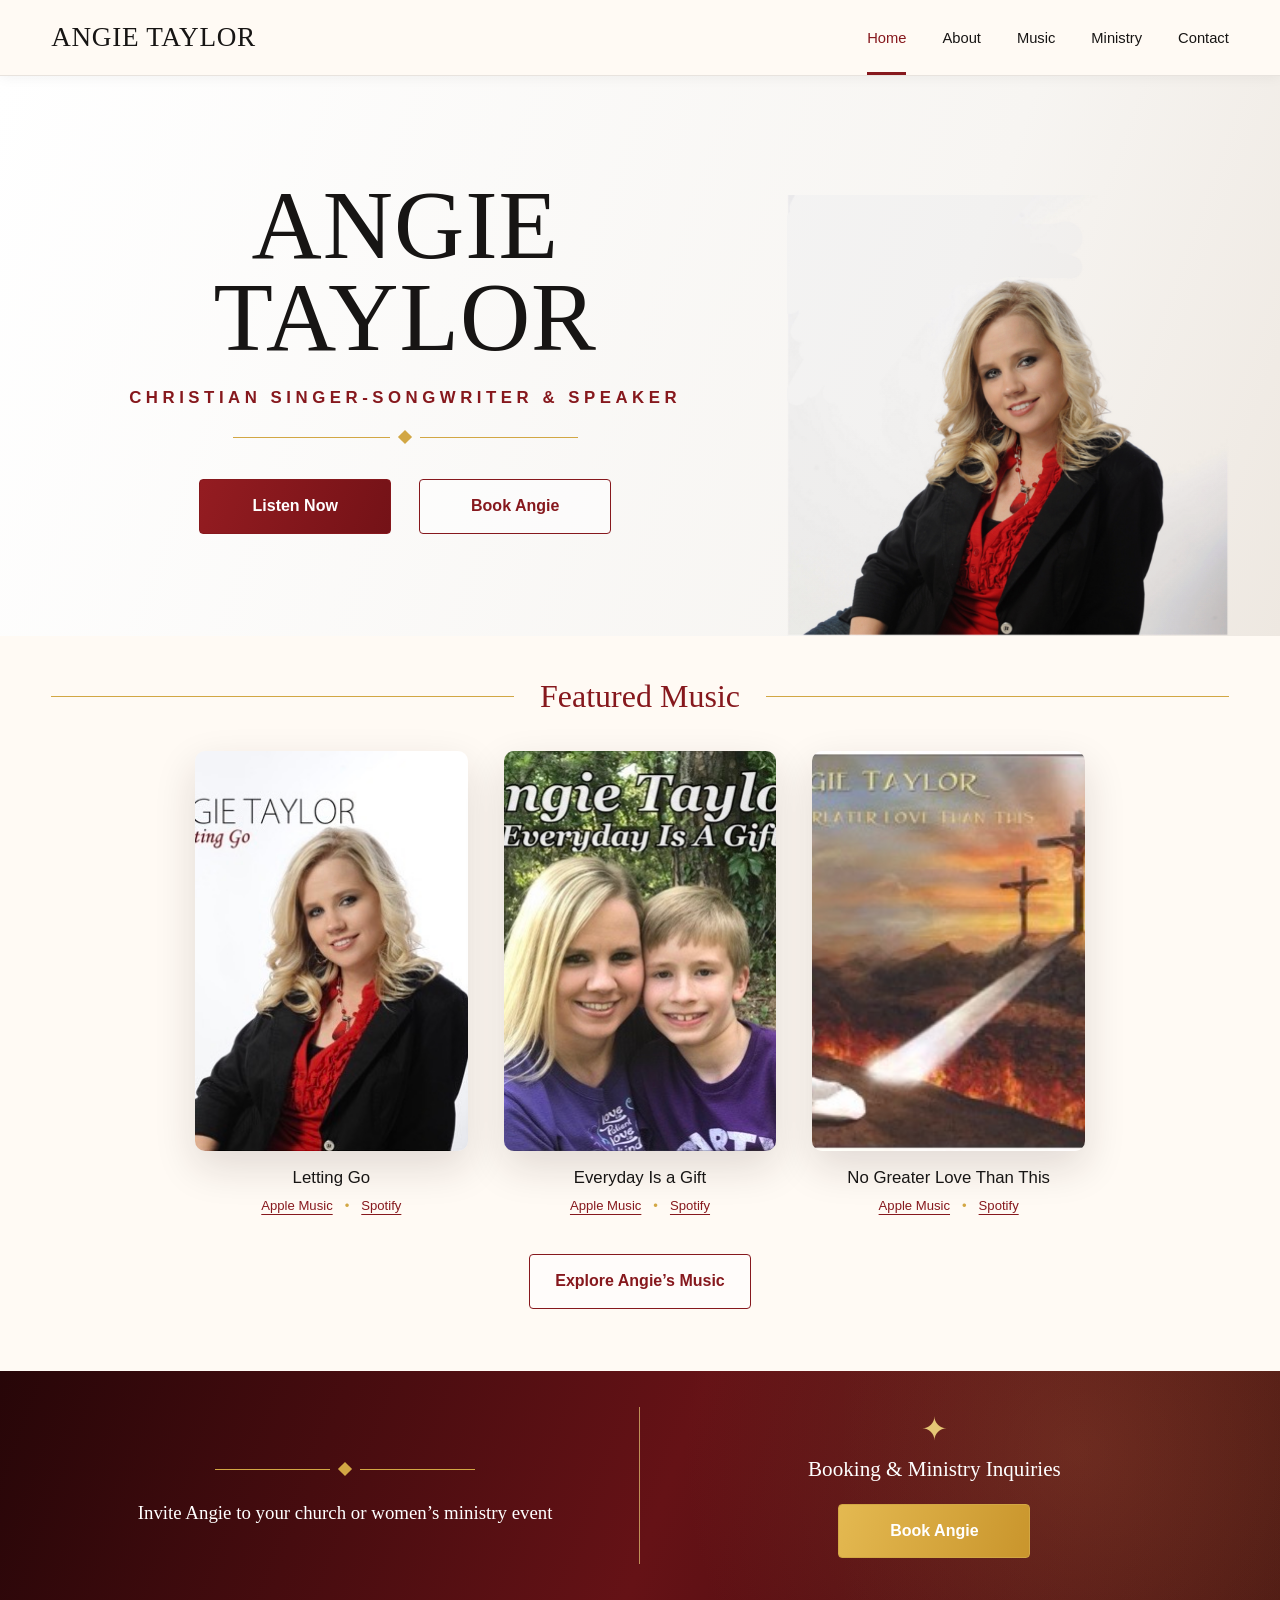
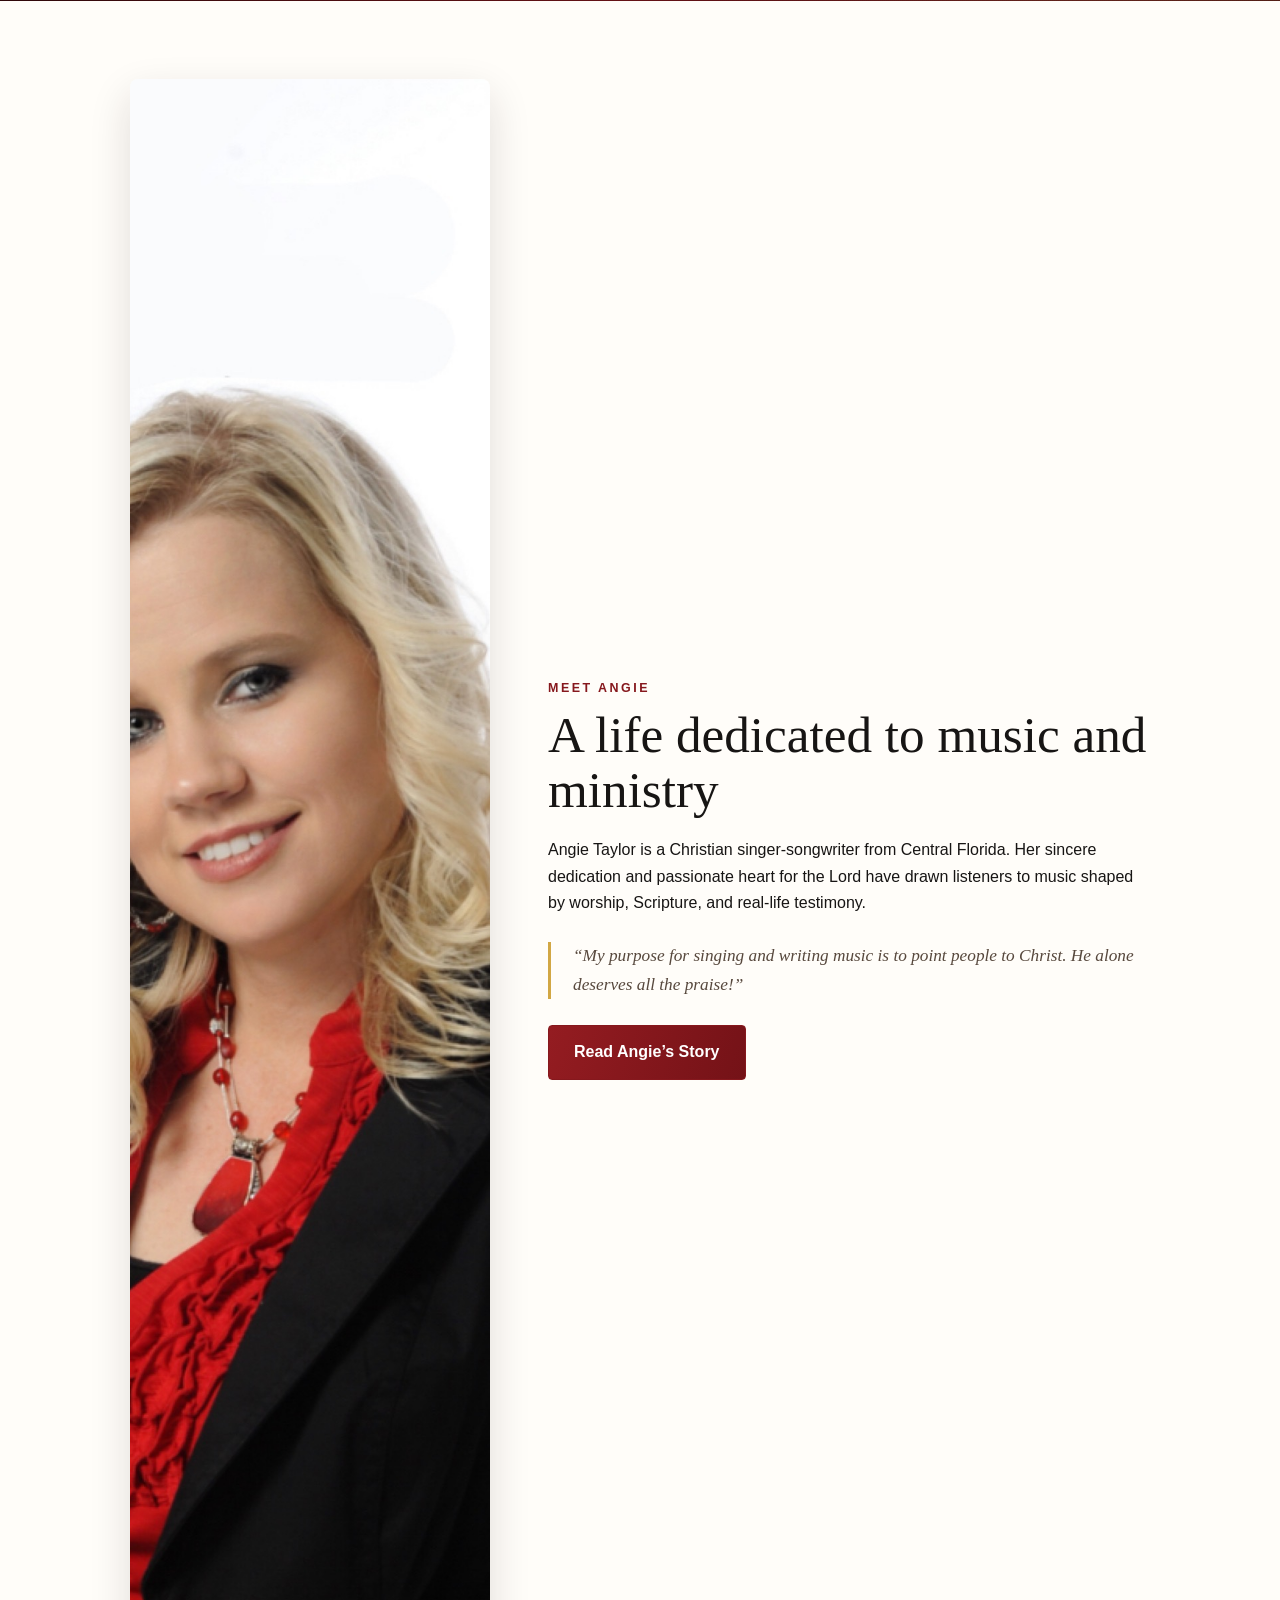
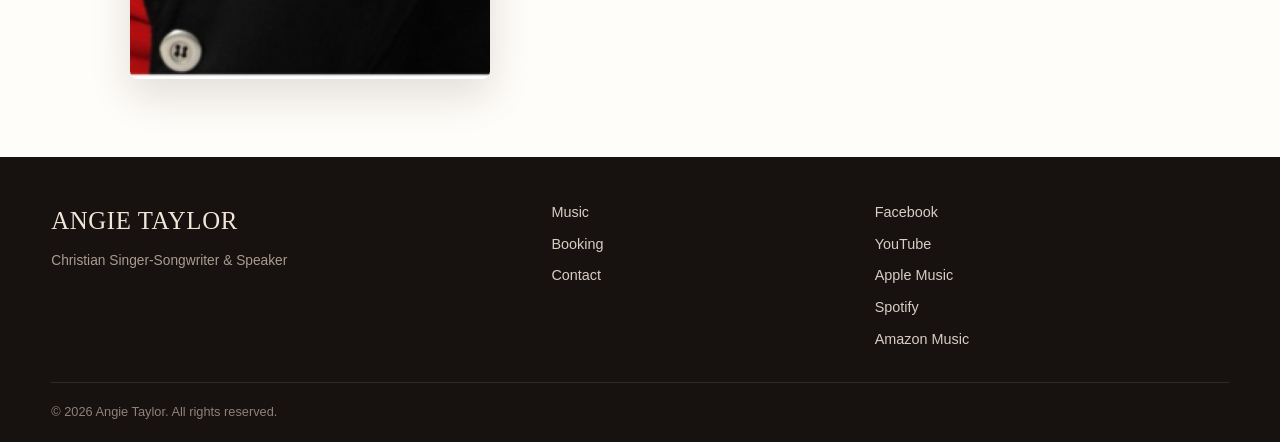
==== commit 9b6764f2: "Add Spotify and other music links on index.html" ====
--- a/index.html
+++ b/index.html
@@ -15,7 +15,7 @@
   <meta name="twitter:card" content="summary_large_image">
   <title>Angie Taylor | Christian Singer-Songwriter &amp; Speaker</title>
   <script type="application/ld+json">{"@context":"https://schema.org","@type":"Person","name":"Angie Taylor","url":"https://angietaylor.com/","image":"https://angietaylor.com/assets/angie-taylor.jpg","description":"Christian singer-songwriter and women's ministry speaker from Central Florida.","jobTitle":"Christian Singer-Songwriter","homeLocation":{"@type":"Place","name":"Central Florida"},"sameAs":["https://www.facebook.com/angietaylormusic/","https://www.youtube.com/angietaylormusic","https://music.apple.com/us/artist/angie-taylor/1295796882"]}</script>
-  <link rel="stylesheet" href="styles.css?v=20260828">
+  <link rel="stylesheet" href="styles.css?v=20260829-5">
 </head>
 <body>
 <a class="skip-link" href="#main">Skip to content</a>
@@ -56,17 +56,17 @@
         <article class="album-card">
           <a href="https://music.apple.com/us/album/letting-go-radio-version-single/1011581345" target="_blank" rel="noopener" aria-label="Listen to Letting Go on Apple Music"><img src="assets/letting-go.jpg" alt="Letting Go by Angie Taylor album cover" width="400" height="400" loading="lazy"></a>
           <h3>Letting Go</h3>
-          <a class="text-link" href="https://music.apple.com/us/album/letting-go-radio-version-single/1011581345" target="_blank" rel="noopener">Listen on Apple Music</a>
+          <div class="listen-links"><a href="https://music.apple.com/us/album/letting-go-radio-version-single/1011581345" target="_blank" rel="noopener">Apple Music</a><a href="https://open.spotify.com/track/22dUCc9TACHKcZndYxbmLl" target="_blank" rel="noopener">Spotify</a></div>
         </article>
         <article class="album-card">
           <a href="https://music.apple.com/us/album/everyday-is-a-gift-single/1386475323" target="_blank" rel="noopener" aria-label="Listen to Everyday Is a Gift on Apple Music"><img src="assets/everyday-is-a-gift.jpg" alt="Everyday Is a Gift by Angie Taylor album cover" width="400" height="400" loading="lazy"></a>
           <h3>Everyday Is a Gift</h3>
-          <a class="text-link" href="https://music.apple.com/us/album/everyday-is-a-gift-single/1386475323" target="_blank" rel="noopener">Listen on Apple Music</a>
+          <div class="listen-links"><a href="https://music.apple.com/us/album/everyday-is-a-gift-single/1386475323" target="_blank" rel="noopener">Apple Music</a><a href="https://open.spotify.com/album/3Bd2yLrxjTRS2w8SW8mfth" target="_blank" rel="noopener">Spotify</a></div>
         </article>
         <article class="album-card">
           <a href="https://music.apple.com/us/album/no-greater-love-than-this/64967089" target="_blank" rel="noopener" aria-label="Listen to No Greater Love Than This on Apple Music"><img src="assets/no-greater-love-than-this.jpg" alt="No Greater Love Than This by Angie Taylor album cover" width="400" height="400" loading="lazy"></a>
           <h3>No Greater Love Than This</h3>
-          <a class="text-link" href="https://music.apple.com/us/album/no-greater-love-than-this/64967089" target="_blank" rel="noopener">Listen on Apple Music</a>
+          <div class="listen-links"><a href="https://music.apple.com/us/album/no-greater-love-than-this/64967089" target="_blank" rel="noopener">Apple Music</a><a href="https://open.spotify.com/album/2Ds1wjnqaGGVulshZjhgEX" target="_blank" rel="noopener">Spotify</a></div>
         </article>
       </div>
       <div class="centered-action"><a class="button button-outline" href="music.html">Explore Angie’s Music</a></div>
@@ -95,7 +95,7 @@
   <div class="wrap footer-grid">
     <div><a class="footer-brand" href="index.html">Angie Taylor</a><p>Christian Singer-Songwriter &amp; Speaker</p></div>
     <div class="footer-links"><a href="music.html">Music</a><a href="contact.html#booking">Booking</a><a href="contact.html">Contact</a></div>
-    <div class="social-links"><a href="https://www.facebook.com/angietaylormusic/" target="_blank" rel="noopener">Facebook</a><a href="https://www.youtube.com/angietaylormusic" target="_blank" rel="noopener">YouTube</a><a href="https://music.apple.com/us/artist/angie-taylor/1295796882" target="_blank" rel="noopener">Apple Music</a></div>
+    <div class="social-links"><a href="https://www.facebook.com/angietaylormusic/" target="_blank" rel="noopener">Facebook</a><a href="https://www.youtube.com/angietaylormusic" target="_blank" rel="noopener">YouTube</a><a href="https://music.apple.com/us/artist/angie-taylor/1295796882" target="_blank" rel="noopener">Apple Music</a><a href="https://open.spotify.com/artist/1pAgg7eHjIepNUidqD9yg3" target="_blank" rel="noopener">Spotify</a><a href="https://music.amazon.com/artists/B00149CMY8/angie-taylor" target="_blank" rel="noopener">Amazon Music</a></div>
   </div>
   <div class="wrap copyright">© 2026 Angie Taylor. All rights reserved.</div>
 </footer>
--- a/styles.css
+++ b/styles.css
@@ -44,6 +44,7 @@
 .album-card img{width:100%;aspect-ratio:1/1;object-fit:cover}
 .album-card h3{font-size:1.05rem;font-weight:500;margin:13px 0 3px}
 .text-link{font-size:.82rem;color:var(--wine);text-underline-offset:4px}
+.listen-links{display:flex;justify-content:center;gap:12px;flex-wrap:wrap;font-size:.82rem}.listen-links a{color:var(--wine);text-underline-offset:4px}.listen-links a+a::before{content:"•";display:inline-block;margin-right:12px;color:var(--gold)}
 .centered-action{text-align:center;margin-top:38px}
 .booking-band{position:relative;color:#fff;background:radial-gradient(circle at 84% 35%,rgba(145,73,51,.42),transparent 36%),linear-gradient(110deg,var(--wine-deep),#651216 52%,#3b090c);overflow:hidden}
 .booking-band::after{content:"";position:absolute;inset:0;background:linear-gradient(90deg,transparent 65%,rgba(210,167,68,.08));pointer-events:none}
@@ -70,10 +71,12 @@
 .prose p{font-family:Georgia,"Times New Roman",serif;font-size:1.08rem;line-height:1.9;margin:0 0 1.55em}
 .scripture{margin-top:48px;padding:28px 32px;background:var(--cream);border-left:4px solid var(--wine);font-family:Georgia,"Times New Roman",serif;font-style:italic}
 .music-page-grid{display:grid;grid-template-columns:repeat(3,1fr);gap:28px}
+.platform-links{display:flex;justify-content:center;gap:12px;flex-wrap:wrap;margin:0 auto 34px}.platform-links a{display:inline-flex;align-items:center;justify-content:center;min-height:44px;padding:9px 18px;border:1px solid var(--line);border-radius:999px;background:#fff;color:var(--wine);font-weight:600;text-decoration:none;box-shadow:0 6px 18px rgba(42,23,18,.07)}.platform-links a:hover{border-color:var(--gold);transform:translateY(-1px)}
 .music-page-card{background:#fff;border:1px solid var(--line);padding:16px 16px 24px;text-align:center;border-radius:8px;box-shadow:var(--shadow)}
 .music-page-card img{width:100%;aspect-ratio:1/1;object-fit:cover;border-radius:5px}
 .music-page-card h2{font-family:Georgia,"Times New Roman",serif;font-weight:400;font-size:1.55rem;line-height:1.2;margin:20px 0 8px}
 .music-page-card p{color:var(--muted);min-height:52px}
+.music-buttons{display:grid;gap:10px}.music-buttons .button{width:100%;min-width:0;min-height:46px;padding:10px 16px}
 .contact-layout{display:grid;grid-template-columns:.82fr 1.18fr;gap:44px;align-items:start}
 .contact-intro{padding:38px;background:linear-gradient(145deg,var(--wine-deep),var(--wine));color:#fff;border-radius:8px}
 .contact-intro h2,.contact-form-card h2{font-family:Georgia,"Times New Roman",serif;font-weight:400;font-size:2.2rem;line-height:1.15;margin:0 0 18px}
@@ -106,12 +109,12 @@
   .hero-grid{display:flex;flex-direction:column;min-height:auto}.hero-copy{padding:38px 0 0}.hero h1{font-size:clamp(3.35rem,16vw,5.2rem)}.hero-kicker{font-size:.73rem;letter-spacing:.2em;max-width:330px}.hero-copy .gold-divider{margin-top:10px}
   .button-row{width:100%;flex-direction:column;gap:12px;margin:18px 0 24px}.button-row .button{width:100%}.hero-image{height:400px;order:-1}.hero-image img{height:100%;max-height:none;object-position:center bottom}
   .music-section{padding-top:30px}.section-heading{gap:14px}.section-heading h2{font-size:1.65rem;white-space:nowrap}.album-grid{grid-template-columns:1fr;max-width:480px}
-  .album-card{display:grid;grid-template-columns:120px 1fr;align-items:center;text-align:left;border-bottom:1px solid var(--line);padding-bottom:16px}.album-card>a:first-child{grid-row:1/3}.album-card h3{margin:0 0 5px 22px;font-size:1.2rem}.album-card .text-link{margin-left:22px}
+  .album-card{display:grid;grid-template-columns:120px minmax(0,1fr);grid-template-rows:auto auto;align-items:center;text-align:left;border-bottom:1px solid var(--line);padding-bottom:16px}.album-card>a:first-child{grid-row:1/3;width:120px;height:120px;align-self:center}.album-card img{width:100%;height:100%;aspect-ratio:auto;object-fit:cover}.album-card h3{margin:0 0 5px 22px;font-size:1.2rem}.album-card .text-link,.album-card .listen-links{margin-left:22px}.album-card .listen-links{justify-content:flex-start;gap:8px}.album-card .listen-links a+a::before{margin-right:8px}
   .centered-action{margin-top:26px}.booking-grid{grid-template-columns:1fr}.booking-invite,.booking-action{padding:35px 22px}.booking-invite{border-right:0;border-bottom:1px solid rgba(229,198,117,.55)}
-  .about-home{padding:58px 0}.about-home-grid{grid-template-columns:1fr}.about-home img{max-width:330px;margin:auto}
-  .page-hero{padding:45px 0}.page-hero-grid{grid-template-columns:1fr}.page-hero-image{max-width:320px}.page-title{font-size:3.2rem}.content-section{padding:52px 0}
+  .about-home{padding:58px 0}.about-home-grid{grid-template-columns:1fr}.about-home img{width:min(330px,100%);max-width:330px;height:auto;aspect-ratio:1/1;object-fit:contain;object-position:center;margin:auto}
+  .page-hero{padding:45px 0}.page-hero-grid{grid-template-columns:1fr}.page-hero-image{width:min(320px,100%);max-width:320px;height:auto;aspect-ratio:1/1;object-fit:contain;object-position:center;margin:auto}.page-title{font-size:3.2rem}.content-section{padding:52px 0}
   .music-page-grid{grid-template-columns:1fr;max-width:480px;margin:auto}.contact-form-card,.contact-intro{padding:28px 22px}.contact-form{grid-template-columns:1fr}.field-full{grid-column:auto}
   .footer-grid{grid-template-columns:1fr 1fr}.footer-grid>div:first-child{grid-column:1/-1}
 }
-@media(max-width:400px){.hero-image{height:350px}.album-card{grid-template-columns:100px 1fr}.album-card h3{font-size:1.05rem}.section-heading h2{font-size:1.4rem}.button{min-width:0}}
+@media(max-width:400px){.hero-image{height:350px}.album-card{grid-template-columns:100px minmax(0,1fr)}.album-card>a:first-child{width:100px;height:100px}.album-card h3{font-size:1.05rem}.section-heading h2{font-size:1.4rem}.button{min-width:0}}
 @media(prefers-reduced-motion:reduce){html{scroll-behavior:auto}*,*::before,*::after{transition:none!important}}
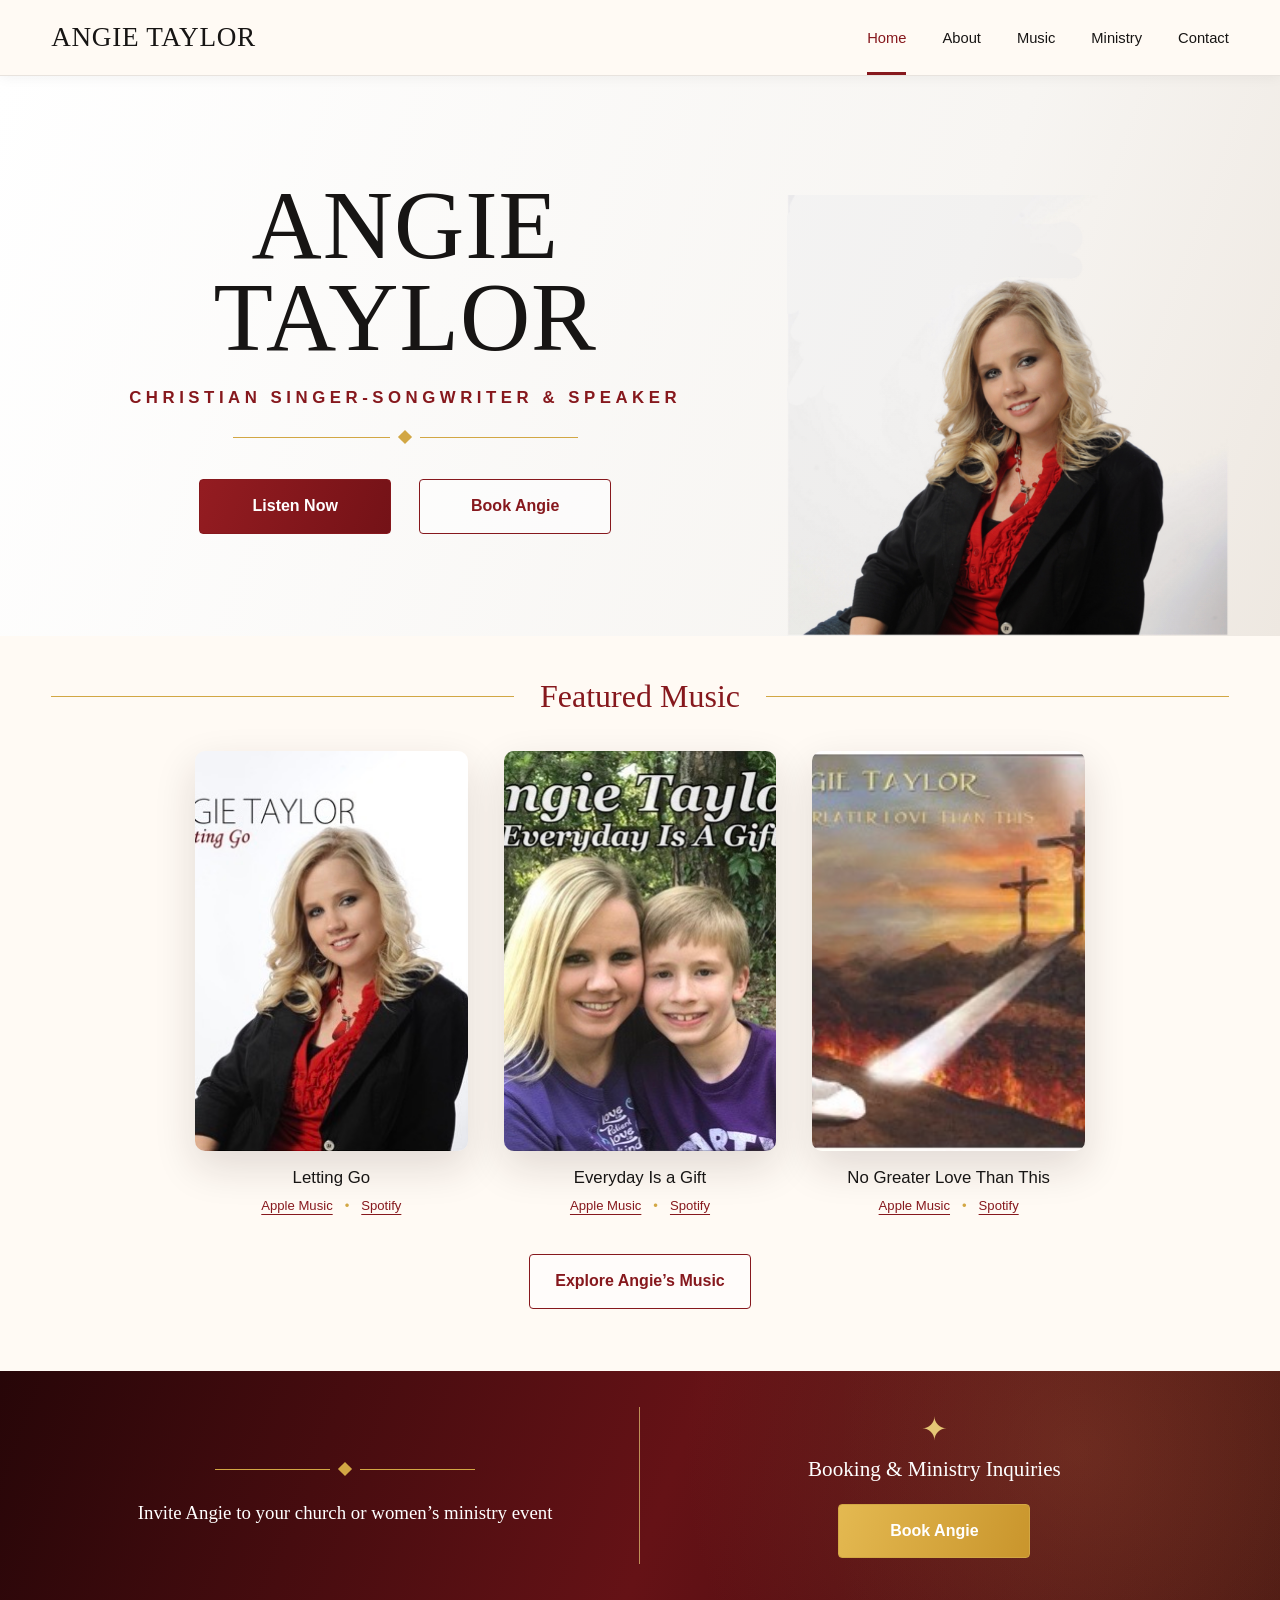
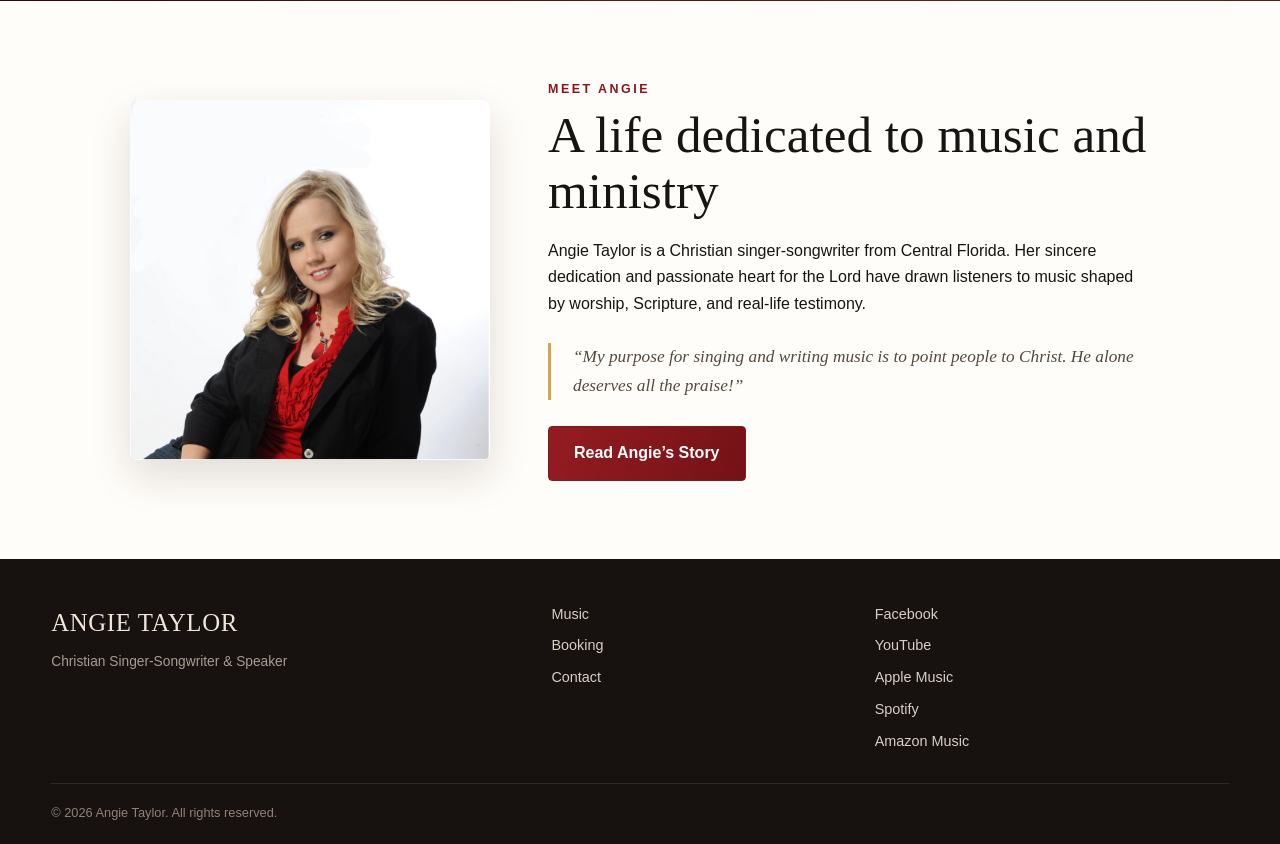
==== commit f07d79f8: "Refresh responsive portrait styles on index.html" ====
--- a/index.html
+++ b/index.html
@@ -15,7 +15,7 @@
   <meta name="twitter:card" content="summary_large_image">
   <title>Angie Taylor | Christian Singer-Songwriter &amp; Speaker</title>
   <script type="application/ld+json">{"@context":"https://schema.org","@type":"Person","name":"Angie Taylor","url":"https://angietaylor.com/","image":"https://angietaylor.com/assets/angie-taylor.jpg","description":"Christian singer-songwriter and women's ministry speaker from Central Florida.","jobTitle":"Christian Singer-Songwriter","homeLocation":{"@type":"Place","name":"Central Florida"},"sameAs":["https://www.facebook.com/angietaylormusic/","https://www.youtube.com/angietaylormusic","https://music.apple.com/us/artist/angie-taylor/1295796882"]}</script>
-  <link rel="stylesheet" href="styles.css?v=20260829-5">
+  <link rel="stylesheet" href="styles.css?v=20260830-6">
 </head>
 <body>
 <a class="skip-link" href="#main">Skip to content</a>
--- a/styles.css
+++ b/styles.css
@@ -57,7 +57,7 @@
 .ministry-icon{color:var(--gold-soft);font-size:2rem;line-height:1}
 .about-home{padding:78px 0;background:var(--paper)}
 .about-home-grid{display:grid;grid-template-columns:360px 1fr;gap:58px;align-items:center;max-width:1020px}
-.about-home img{width:100%;aspect-ratio:4/5;object-fit:cover;object-position:60% center;border-radius:8px;box-shadow:var(--shadow)}
+.about-home img{width:min(360px,100%);max-width:360px;height:auto;aspect-ratio:1/1;object-fit:contain;object-position:center;justify-self:center;border-radius:8px;box-shadow:var(--shadow)}
 .eyebrow{color:var(--wine);font-weight:700;letter-spacing:.2em;text-transform:uppercase;font-size:.78rem;margin:0 0 8px}
 .about-home h2{font-size:clamp(2.1rem,4vw,3.25rem);line-height:1.08;margin:0 0 20px}
 .about-home blockquote{margin:26px 0;padding-left:22px;border-left:3px solid var(--gold);font-family:Georgia,"Times New Roman",serif;font-style:italic;color:#57483d;font-size:1.08rem}
